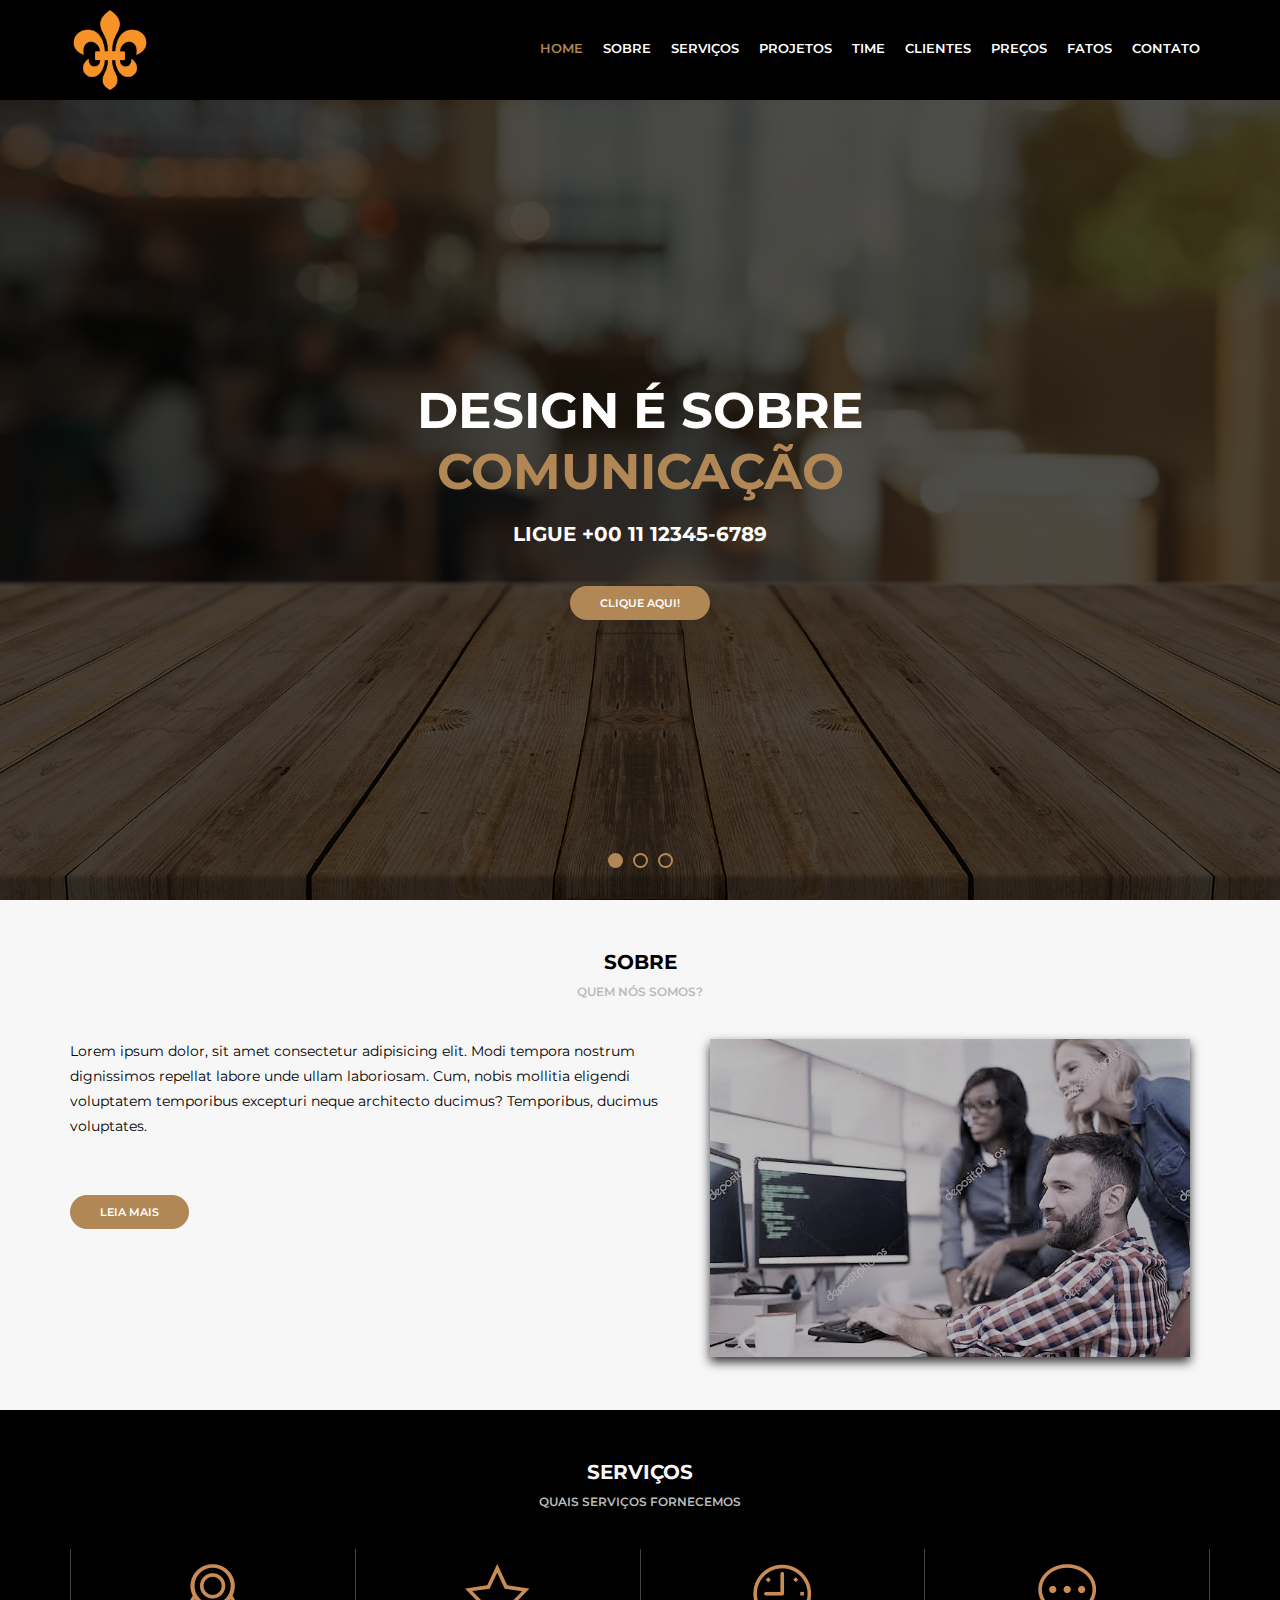
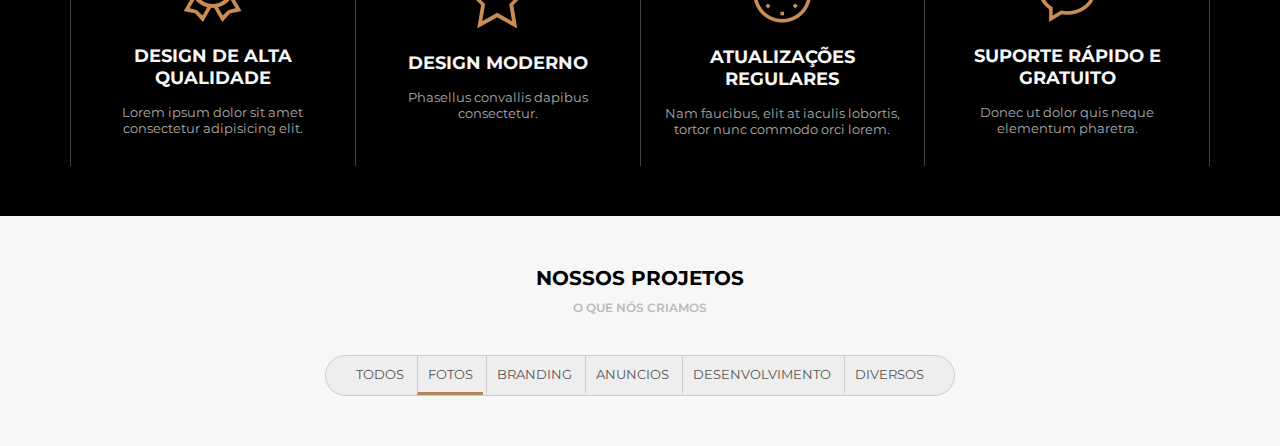
==== index.html @ b3263fad "Criaçao do menu de filtros na área de projetos" ====
<!DOCTYPE html>
<html>

    <head>
        <title>Template AWAX</title>
        <meta http-equiv="Content-Type" content="text/html;charset=UTF-8">
        <link href="https://fonts.googleapis.com/css?family=Montserrat:300,400,600,700&display=swap" rel="stylesheet">
        <link rel="stylesheet" type="text/css" href="assets/css/style.css">
    </head>

    <body>

        <!-- MENU DE CABEÇALHO -->
        <header>
            <div class="header">
                <div class="logo">
                    <div class="logoimg"><img src="assets/images/lg.png" alt=""></div>
                </div>
                <div class="menu">
                    <nav>
                        <ul>
                            <li class="active"><a href="">Home</a></li>
                            <li><a href="">Sobre</a></li>
                            <li><a href="">Serviços</a></li>
                            <li><a href="">Projetos</a></li>
                            <li><a href="">Time</a></li>
                            <li><a href="">Clientes</a></li>
                            <li><a href="">Preços</a></li>
                            <li><a href="">Fatos</a></li>
                            <li><a href="">Contato</a></li>
                        </ul>
                    </nav>
                </div>
            </div>
        </header>   

        <!-- AREA PRINCIPAL DO SITE / CONTEUDO-->
        <main>
            <!-- BANNER INICIAL -->
            <section class="banner">
                <div class="sliders" style='margin-left:0;'>
                    <div class="slide">
                        <div class="slidearea">
                            <h1>Design é sobre<br><span>Comunicação</span></h1>
                            <h2>Ligue +00 11 12345-6789</h2>
                            <a href="" class="button">Clique Aqui!</a>
                        </div>
                    </div>
                </div>
                <div class="sliders-pointers">
                    <div class="pointer active"></div>
                    <div class="pointer"></div>
                    <div class="pointer"></div>
                </div>
            </section>

            <!-- SESSÃO SOBRE -->
            <section class="default light">
                <div class="section-title">Sobre</div>
                <div class="section-desc">Quem nós somos?</div>
                <div class="section-body"> 
                    <div class="section-aboutus">
                        <div class="section-aboutus--left">
                            <p>Lorem ipsum dolor, sit amet consectetur adipisicing elit. Modi tempora nostrum dignissimos repellat labore unde ullam laboriosam. Cum, nobis mollitia eligendi voluptatem temporibus excepturi neque architecto ducimus? Temporibus, ducimus voluptates.</p>
                            <br>
                            <a href="" class="button">Leia Mais</a>
                        </div>
                        <div class="section-aboutus--right">
                            <img src="media/programadores.jpg" alt="">
                        </div>
                    </div>
                </div>
            </section>

            <!-- SESSÃO SERVIÇOS -->
            <section class="default dark">
                <div class="section-title">Serviços</div>
                <div class="section-desc">Quais serviços fornecemos</div>
                <div class="section-body"> 
                    <div class="section-services">
                        <div class="section-service">
                            <img src="assets/images/medalha.png">
                            <h4>Design de alta qualidade</h4>
                            <p>Lorem ipsum dolor sit amet consectetur adipisicing elit.</p>
                        </div>
                        <div class="section-service">
                            <img src="assets/images/estrela.png" alt="">
                            <h4>Design Moderno</h4>
                            <p> Phasellus convallis dapibus consectetur.</p>
                        </div>
                        <div class="section-service">
                            <img src="assets/images/relogio.png" alt="">
                            <h4>Atualizações regulares</h4>
                            <p>Nam faucibus, elit at iaculis lobortis, tortor nunc commodo orci lorem.</p>
                        </div>
                        <div class="section-service">
                            <img src="assets/images/balao.png" alt="">
                            <h4>Suporte rápido e gratuito</h4>
                            <p>Donec ut dolor quis neque elementum pharetra.<p>
                        </div>                        
                    </div>
                </div>
            </section>

            <!-- SESSÃO PROJETOS -->
            <section class="default light">
                <div class="section-title">Nossos projetos</div>
                <div class="section-desc">O que nós criamos</div>
                <div class="section-body"> 
                    <div class="section-projects">
                        <div class="section-projects--filters">
                            <ul>
                                <li>Todos</li>
                                <li class="active">Fotos</li>
                                <li>Branding</li>
                                <li>Anuncios</li>
                                <li>Desenvolvimento</li>
                                <li>Diversos</li>
                            </ul>
                        </div>   
                    </div>
                </div>
            </section>


        </main>     
    </body>
</html>
---- assets/css/style.css ----
*{
    margin: 0;
    padding: 0;
    box-sizing: border-box;    
}
body{
    font-family: 'Montserrat', Arial, Helvetica, sans-serif;
    font-size: 13px;
    overflow-x: hidden;
}
header{
    height: 100px;
    background-color: #000;
}
.header{
    max-width: 1140px;
    height: 100px;
    margin: auto;
    display: flex;
    color: #FFFFFF;
    align-items: center;
}
.logo{
    width: 100px;
}
.logoimg{
    width: 80px;
    height: 80px;
    text-align: center;
    line-height: 80px;
    border-radius: 40px;
    font-weight: bold;
}
.logoimg img{
    width: 80px;
    height: 80px;
    margin: auto;
}
.menu{
    flex: 1;
    display: flex;
    justify-content: flex-end;
}
.menu ul, 
.menu li{
    list-style: none;
}
.menu ul{
    display: flex;
}
.menu li a{
    color: #FFFFFF;
    text-transform: uppercase;
    font-weight: 600;
    text-decoration: none;
    padding: 0px 10px;
    height: 100px;
    display: flex;
    align-items: center;
    border-bottom: 5px solid #000000;
}
.menu li a:hover{
    border-bottom: 5px solid #B28756;  
    color: #B28756;
}
.menu .active a{
    color: #B28756;
}
.banner{
    height: calc(100vh - 100px);
    background-color: #333;
    background-image: url(../images/bg.jpg);
    background-size: cover;
    background-position: bottom;
    overflow: hidden;
}
.banner .sliders{
    width: 1000vw;
    height: 100%;
    
}
.banner .slide{
    width: 100vw;
    height: 100%;
    display: inline-block;
    background-color: rgba(0, 0, 0, 0.7);
}
.banner .slidearea{
    display: flex;
    flex-direction: column;
    height: 100%;
    align-items: center;
    color: #FFF;
    justify-content: center;
}
.banner h1{
    text-transform: uppercase;
    font-weight: bold;
    font-size: 50px;
    text-align: center;
}
.banner h1 span{
    color: #B28756;
    text-transform: uppercase;
    font-weight: bold;
    font-size: 50px;
    text-align: center;
}
.banner h2{
    text-transform: uppercase;
    margin-top: 20px;
    font-size: 20px;
}
.button{
    display: inline-block;
    background-color: #B28756;
    color: #FFFFFF;
    text-transform: uppercase;
    font-size: 11px;
    font-weight: 600;
    text-decoration: none;
    padding: 10px 30px;
    margin-top: 40px;
    border-radius: 20px;
}
.banner .sliders-pointers{
    width: 100vw;
    height: 20px;
    position: absolute;
    margin-top: -50px;
    display: flex;
    justify-content: center;
    align-items: center;
}
.banner .pointer{
    width: 15px;
    height: 15px;
    border: 2px solid #B28756;
    border-radius: 8px;
    margin-left: 5px;
    margin-right: 5px;
    cursor: pointer;
}
.banner .pointer.active{
    background-color: #B28756;
}
.default{
    width: 100%;
    padding-top: 50px;
    padding-bottom: 50px;
}
.default .section-title,
.default .section-desc{
    text-align: center;
    text-transform: uppercase;
}
.default .section-title{
    font-size: 20px;
    font-weight: bolder;
}
.default .section-desc{
    font-size: 12px;
    color: #BBB;
    margin-top: 10px;
    margin-bottom: 40px;
    font-weight: 600;
}
.default .section-body{
    max-width: 1140px;
    margin: auto;
}
.default.light{
    background-color: #F7F7F7;
}
.default.light .section-title,
.default.light .section-body{
    color: #000000;
}
.default.dark{
    background-color: #000000;
}
.default.dark .section-title,
.default.dark .section-body{
    color: #F7F7F7;
}





/* CSS de áreas personalizadas */
/* Área Sobre */
.section-aboutus{
    display: flex;
}
.section-aboutus--left{
    flex: 1;
}
.section-aboutus--left p{
    font-size: 14px;
    line-height: 25px;
}
.section-aboutus--right{
    width: 520px;
    text-align: center;
}
.section-aboutus--right img{
    width: 480px;
    box-shadow: 0px 5px 10px #333;
}

/* Área Serviços */
.section-services{
    display: flex;
}
.section-service{
    flex: 1;
    text-align: center;
    border-right: 1px solid #444;
    padding: 15px;
}
.section-service:first-child{
    border-left: 1px solid #444;
}
.section-service h4{
    font-size: 18px;
    margin-top: 20px;
    text-transform: uppercase;
    padding: 0;
}
.section-service p{
    color: #AAA;
    margin-top: 15px;
}

/* Área de projetos */
.section-projects{
    display: flex;
    justify-content: center;
}
.section-projects--filters{
    border: 1px solid #CCC;
    background-color: #EEE;
    border-radius: 30px;
    display: inline-block;
    padding: 0 20px;
}
.section-projects--filters ul,
.section-projects--filters li{
    list-style: none;    
}
.section-projects--filters li{
    padding: 10px;
    display: inline-block;
    text-transform: uppercase;
    font-size: 13px;
    border-left: 1px solid #CCC;
    color: #555;
    border-bottom: 3px solid #eee;
    cursor:pointer;
}
.section-projects--filters li:hover,
.section-projects--filters li.active{
    border-bottom: 3px solid #B28756; 
}
.section-projects--filters li:first-child{
    border-left: 0;
}
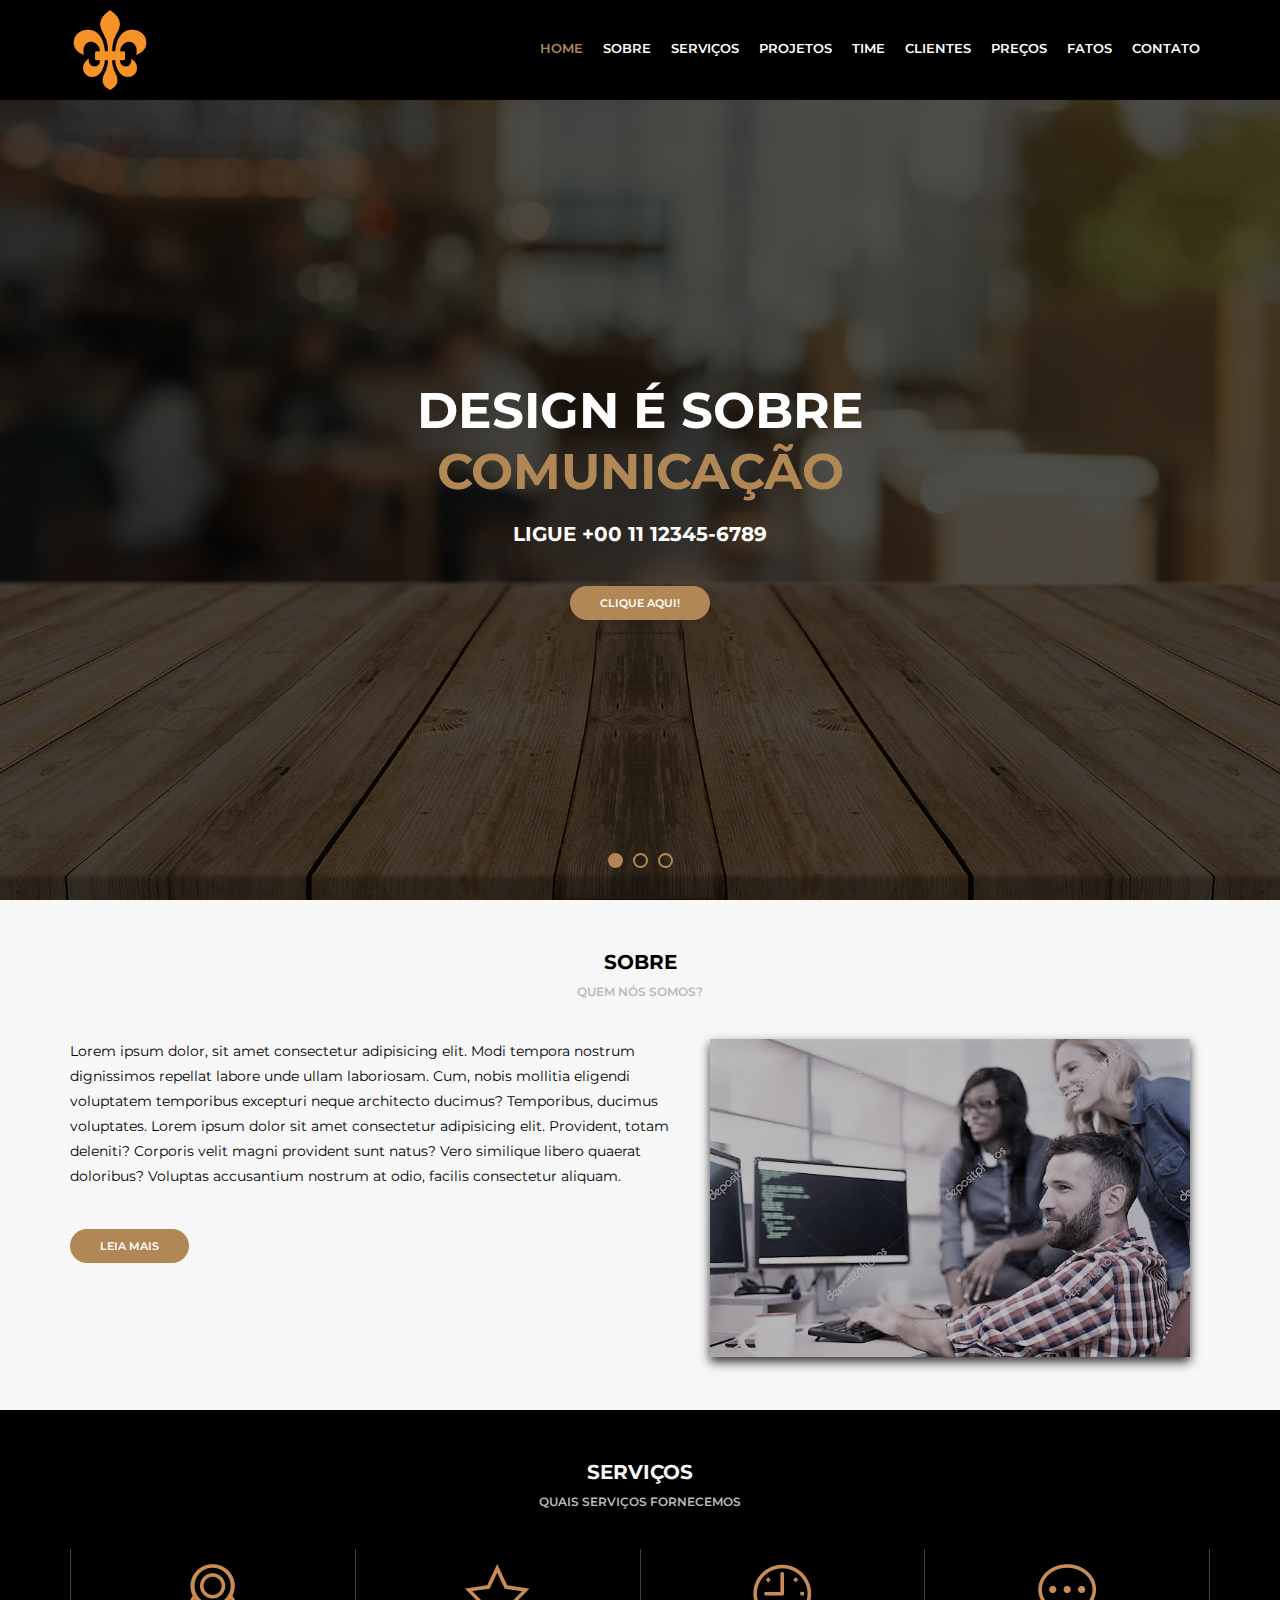
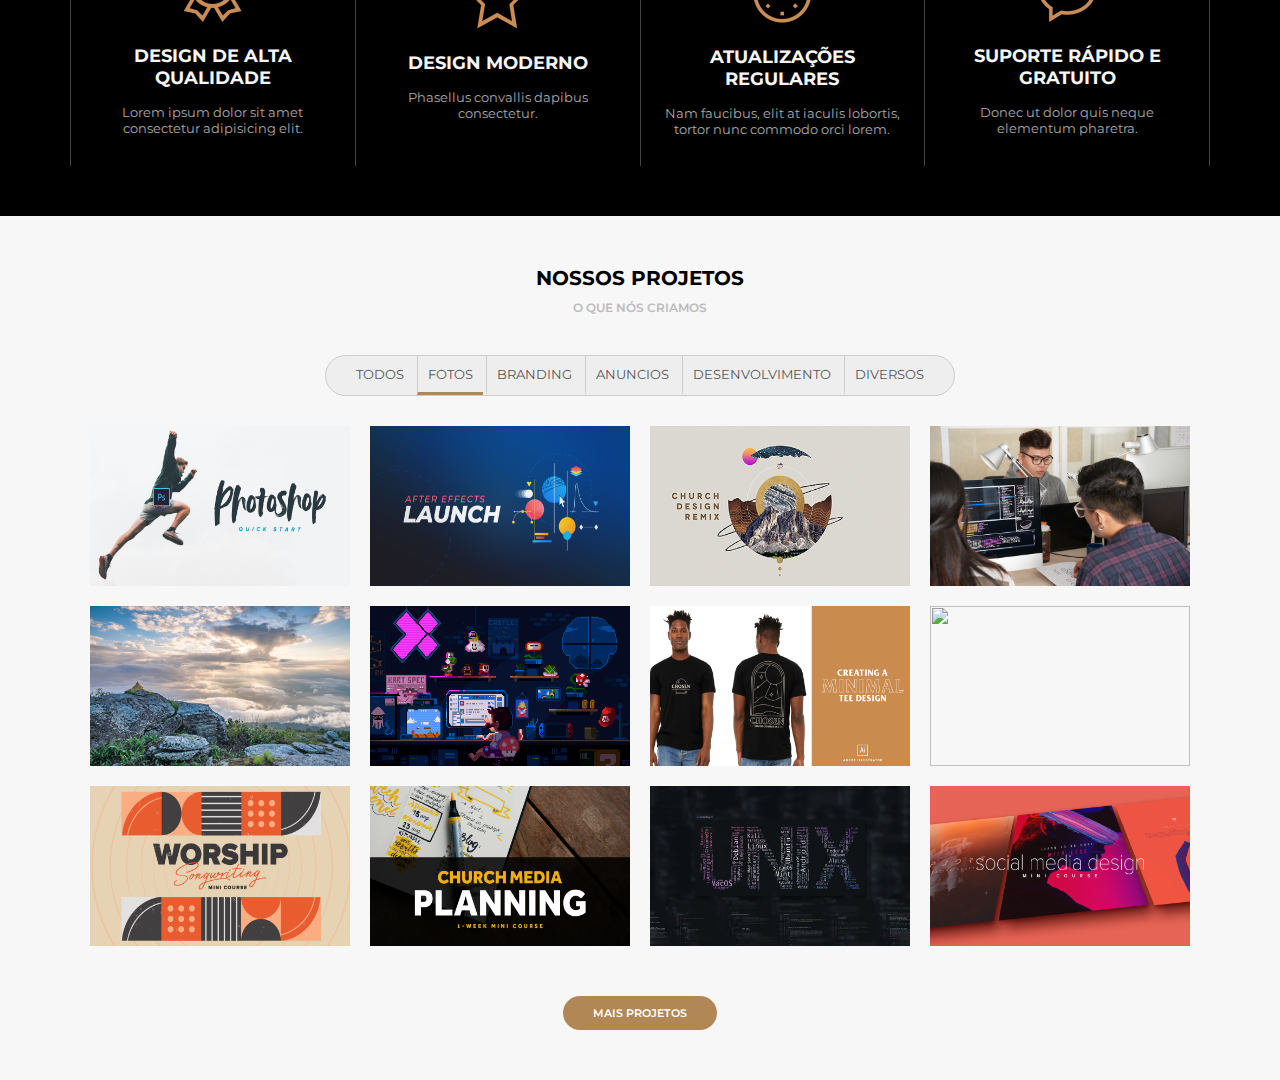
==== commit c4f5c7a5: "Finalizada sessão de projetos" ====
--- a/index.html
+++ b/index.html
@@ -61,8 +61,10 @@
                 <div class="section-body"> 
                     <div class="section-aboutus">
                         <div class="section-aboutus--left">
-                            <p>Lorem ipsum dolor, sit amet consectetur adipisicing elit. Modi tempora nostrum dignissimos repellat labore unde ullam laboriosam. Cum, nobis mollitia eligendi voluptatem temporibus excepturi neque architecto ducimus? Temporibus, ducimus voluptates.</p>
-                            <br>
+                            <p>
+                                Lorem ipsum dolor, sit amet consectetur adipisicing elit. Modi tempora nostrum dignissimos repellat labore unde ullam laboriosam. Cum, nobis mollitia eligendi voluptatem temporibus excepturi neque architecto ducimus? Temporibus, ducimus voluptates.
+                                Lorem ipsum dolor sit amet consectetur adipisicing elit. Provident, totam deleniti? Corporis velit magni provident sunt natus? Vero similique libero quaerat doloribus? Voluptas accusantium nostrum at odio, facilis consectetur aliquam.
+                            </p>
                             <a href="" class="button">Leia Mais</a>
                         </div>
                         <div class="section-aboutus--right">
@@ -117,7 +119,119 @@
                                 <li>Desenvolvimento</li>
                                 <li>Diversos</li>
                             </ul>
-                        </div>   
+                        </div>
+                        
+                        <div class="section-projects--photos">
+                            <div class="section-projects--photo">
+                                <div class="section-projects--photoarea">
+                                    <div class="section-projects-photoinfo">
+                                        <h5>Sobre</h5>
+                                        <p>Proin ut quam eget magna finibus interdum.</p>
+                                    </div>
+                                    <img src="media/foto1.jpg" alt="">
+                                </div>
+                            </div>
+                            <div class="section-projects--photo">
+                                <div class="section-projects--photoarea">
+                                    <div class="section-projects-photoinfo">
+                                        <h5>Sobre</h5>
+                                        <p>Vivamus vel vulputate leo.</p>
+                                    </div>
+                                    <img src="media/foto2.jpg" alt="">
+                                </div>
+                            </div>
+                            <div class="section-projects--photo">
+                                <div class="section-projects--photoarea">
+                                    <div class="section-projects-photoinfo">
+                                        <h5>Sobre</h5>
+                                        <p>Ut vel pretium enim. Morbi ut tincidunt ex.</p>
+                                    </div>
+                                    <img src="media/foto3.jpg" alt="">
+                                </div>
+                            </div>
+                            <div class="section-projects--photo">
+                                <div class="section-projects--photoarea">
+                                    <div class="section-projects-photoinfo">
+                                        <h5>Sobre</h5>
+                                        <p>Sed nec diam hendrerit ante maximus hendrerit.</p>
+                                    </div>
+                                    <img src="media/foto4.jpg" alt="">
+                                </div>
+                            </div>
+                            <div class="section-projects--photo">
+                                <div class="section-projects--photoarea">
+                                    <div class="section-projects-photoinfo">
+                                        <h5>Sobre</h5>
+                                        <p>Vestibulum ac tellus mauris.</p>
+                                    </div>
+                                    <img src="media/foto5.jpg" alt="">
+                                </div>
+                            </div>
+                            <div class="section-projects--photo">
+                                <div class="section-projects--photoarea">
+                                    <div class="section-projects-photoinfo">
+                                        <h5>Sobre</h5>
+                                        <p>Phasellus eget eleifend libero, non porttitor tortor.</p>
+                                    </div>
+                                    <img src="media/foto6.jpg" alt="">
+                                </div>
+                            </div>
+                            <div class="section-projects--photo">
+                                <div class="section-projects--photoarea">
+                                    <div class="section-projects-photoinfo">
+                                        <h5>Sobre</h5>
+                                        <p>Maecenas gravida in ipsum iaculis dignissim.</p>
+                                    </div>
+                                    <img src="media/foto7.jpg" alt="">
+                                </div>
+                            </div>
+                            <div class="section-projects--photo">
+                                <div class="section-projects--photoarea">
+                                    <div class="section-projects-photoinfo">
+                                        <h5>Sobre</h5>
+                                        <p>Mauris volutpat erat euismod posuere sodales.</p>
+                                    </div>
+                                    <img src="media/foto8.jpg" alt="">
+                                </div>
+                            </div>
+                            <div class="section-projects--photo">
+                                <div class="section-projects--photoarea">
+                                    <div class="section-projects-photoinfo">
+                                        <h5>Sobre</h5>
+                                        <p>Donec vel porta mi, vel volutpat nunc.</p>
+                                    </div>
+                                    <img src="media/foto9.jpg" alt="">
+                                </div>
+                            </div>
+                            <div class="section-projects--photo">
+                                <div class="section-projects--photoarea">
+                                    <div class="section-projects-photoinfo">
+                                        <h5>Sobre</h5>
+                                        <p>Quisque sed lectus sed tellus blandit molestie.</p>
+                                    </div>
+                                    <img src="media/foto10.jpg" alt="">
+                                </div>
+                            </div>
+                            <div class="section-projects--photo">
+                                <div class="section-projects--photoarea">
+                                    <div class="section-projects-photoinfo">
+                                        <h5>Sobre</h5>
+                                        <p>Praesent non cursus arcu.</p>
+                                    </div>
+                                    <img src="media/foto11.jpg" alt="">
+                                </div>
+                            </div>
+                            <div class="section-projects--photo">
+                                <div class="section-projects--photoarea">
+                                    <div class="section-projects-photoinfo">
+                                        <h5>Sobre</h5>
+                                        <p>Donec congue et ante eu malesuada.</p>
+                                    </div>
+                                    <img src="media/foto12.jpg" alt="">
+                                </div>
+                            </div>
+                        </div>
+                        <a href="" class="button">Mais Projetos</a>   
                     </div>
                 </div>
             </section>
--- a/assets/css/style.css
+++ b/assets/css/style.css
@@ -236,7 +236,8 @@
 /* Área de projetos */
 .section-projects{
     display: flex;
-    justify-content: center;
+    flex-direction: column;
+    align-items: center;
 }
 .section-projects--filters{
     border: 1px solid #CCC;
@@ -265,4 +266,48 @@
 }
 .section-projects--filters li:first-child{
     border-left: 0;
+}
+
+.section-projects--photos{
+    width: 100vw;
+    max-width: 1140px;
+    margin-top: 20px;
+    display: flex;
+    flex-wrap: wrap;
+    justify-content: center;
+}
+.section-projects--photo{
+    width: 280px;
+}
+.section-projects--photoarea{
+    margin: 10px;
+    width: 260px;
+    height: 160px;
+}
+.section-projects--photoarea img{
+    width: inherit;
+    height: inherit;
+}
+.section-projects-photoinfo{
+    padding: 5px;
+    text-align: center;
+    display: none;
+    position: absolute;
+    background-color: rgba(0, 0, 0, 0.6);
+    color: white;
+    height: inherit;
+    width: inherit;
+    display: none;
+    flex-direction: column;
+    justify-content: center;
+    align-items: center;
+    
+}
+.section-projects-photoinfo h5{
+    font-size: 20px;
+    font-weight: 500;
+    text-transform: uppercase;
+}
+.section-projects--photoarea:hover .section-projects-photoinfo{
+    display: flex;
 }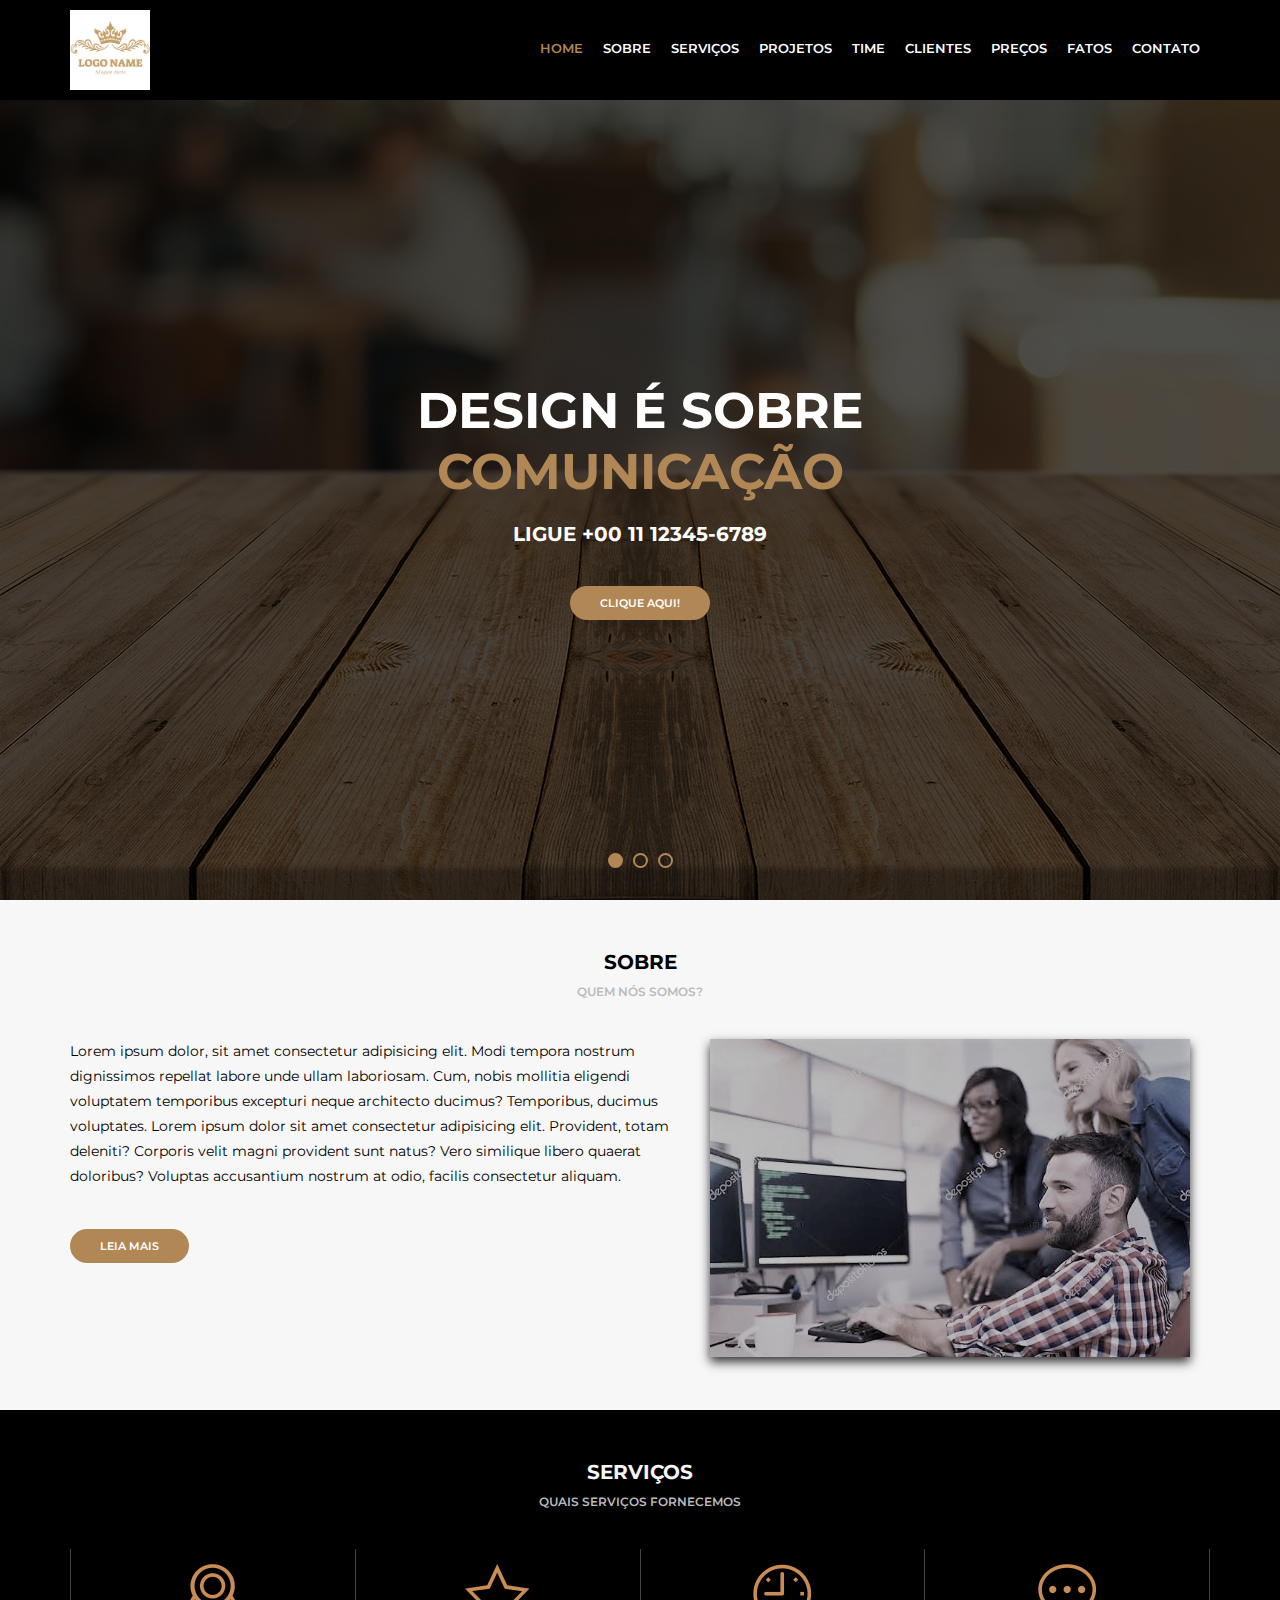
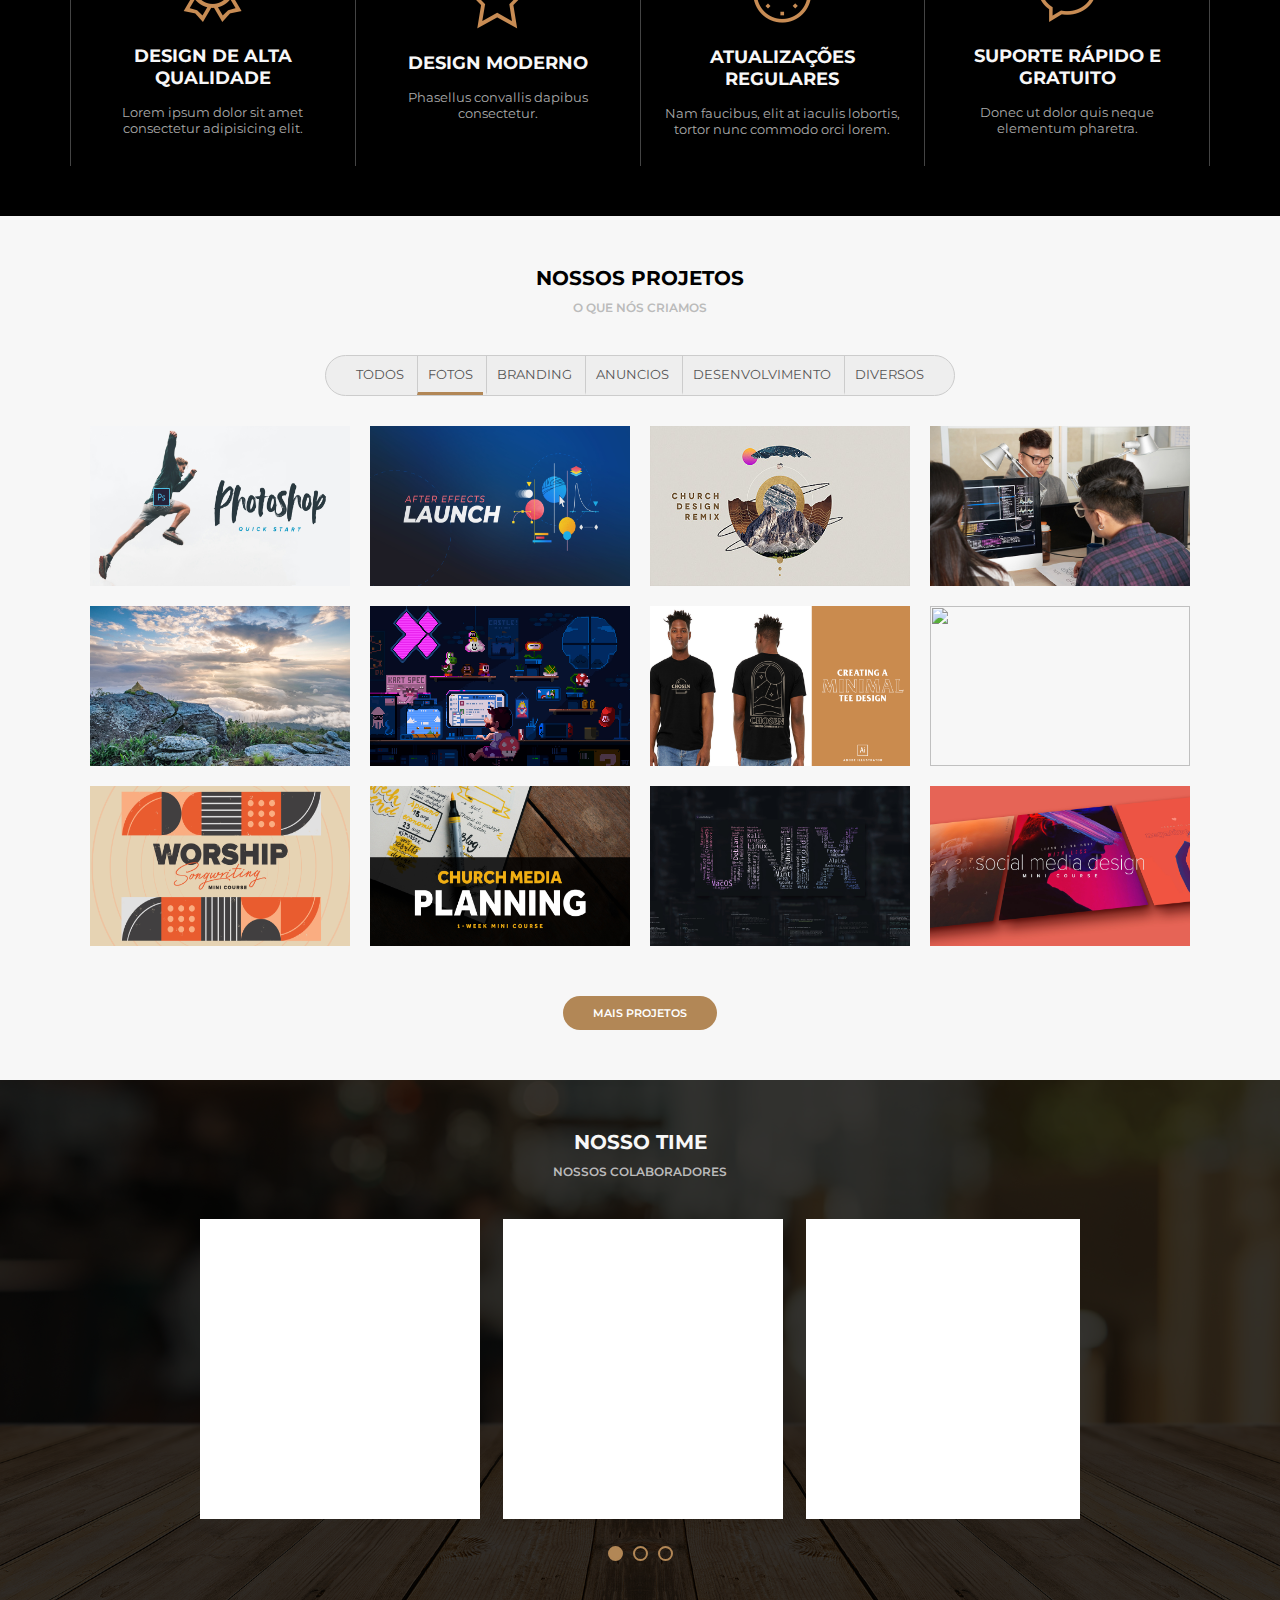
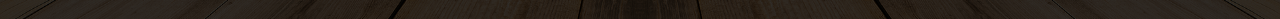
==== commit 69fb8e81: "criação de area para slide na sessao nosso time" ====
--- a/index.html
+++ b/index.html
@@ -14,20 +14,20 @@
         <header>
             <div class="header">
                 <div class="logo">
-                    <div class="logoimg"><img src="assets/images/lg.png" alt=""></div>
+                    <div class="logoimg"><img src="assets/images/lg.jpg" alt=""></div>
                 </div>
                 <div class="menu">
                     <nav>
                         <ul>
                             <li class="active"><a href="">Home</a></li>
-                            <li><a href="">Sobre</a></li>
-                            <li><a href="">Serviços</a></li>
-                            <li><a href="">Projetos</a></li>
-                            <li><a href="">Time</a></li>
-                            <li><a href="">Clientes</a></li>
-                            <li><a href="">Preços</a></li>
-                            <li><a href="">Fatos</a></li>
-                            <li><a href="">Contato</a></li>
+                            <li><a href="#sobre">Sobre</a></li>
+                            <li><a href="#servicos">Serviços</a></li>
+                            <li><a href="#projetos">Projetos</a></li>
+                            <li><a href="#time">Time</a></li>
+                            <li><a href="#clientes">Clientes</a></li>
+                            <li><a href="#precos">Preços</a></li>
+                            <li><a href="#fatos">Fatos</a></li>
+                            <li><a href="#contato">Contato</a></li>
                         </ul>
                     </nav>
                 </div>
@@ -46,6 +46,20 @@
                             <a href="" class="button">Clique Aqui!</a>
                         </div>
                     </div>
+                    <div class="slide">
+                        <div class="slidearea">
+                            <h1>Design é sobre<br><span>Planejamento</span></h1>
+                            <h2>Ligue +00 11 12345-6789</h2>
+                            <a href="" class="button">Clique Aqui!</a>
+                        </div>
+                    </div>
+                    <div class="slide">
+                        <div class="slidearea">
+                            <h1>Design é sobre<br><span>Conectividade</span></h1>
+                            <h2>Ligue +00 11 12345-6789</h2>
+                            <a href="" class="button">Clique Aqui!</a>
+                        </div>
+                    </div>
                 </div>
                 <div class="sliders-pointers">
                     <div class="pointer active"></div>
@@ -55,7 +69,7 @@
             </section>
 
             <!-- SESSÃO SOBRE -->
-            <section class="default light">
+            <section class="default light" id="sobre">
                 <div class="section-title">Sobre</div>
                 <div class="section-desc">Quem nós somos?</div>
                 <div class="section-body"> 
@@ -75,7 +89,7 @@
             </section>
 
             <!-- SESSÃO SERVIÇOS -->
-            <section class="default dark">
+            <section class="default dark" id="servicos">
                 <div class="section-title">Serviços</div>
                 <div class="section-desc">Quais serviços fornecemos</div>
                 <div class="section-body"> 
@@ -105,7 +119,7 @@
             </section>
 
             <!-- SESSÃO PROJETOS -->
-            <section class="default light">
+            <section class="default light" id="projetos">
                 <div class="section-title">Nossos projetos</div>
                 <div class="section-desc">O que nós criamos</div>
                 <div class="section-body"> 
@@ -236,6 +250,40 @@
                 </div>
             </section>
 
+             <!-- SESSÃO NOSSO TIME -->
+             <section class="default dark bg-team" id="time">                
+                <div class="section-team-area">
+                    <div class="section-title">Nosso Time</div>
+                    <div class="section-desc">Nossos Colaboradores</div>
+                    <div class="section-body"> 
+                        <div class="section-team">
+                            <div class="sliders" style='margin-left:0;'>
+                                <div class="slide">
+                                    <div class="slidearea">
+                                        ...
+                                    </div>
+                                </div>
+                                <div class="slide">
+                                    <div class="slidearea">
+                                       ...
+                                    </div>
+                                </div>
+                                <div class="slide">
+                                    <div class="slidearea">
+                                        ...
+                                    </div>
+                                </div>
+                            </div>
+                        </div>
+                        <div class="sliders-pointers">
+                            <div class="pointer active"></div>
+                            <div class="pointer"></div>
+                            <div class="pointer"></div>
+                        </div>
+                    </div> 
+                </div>               
+            </section>
+
 
         </main>     
     </body>
--- a/assets/css/style.css
+++ b/assets/css/style.css
@@ -70,7 +70,7 @@
     height: calc(100vh - 100px);
     background-color: #333;
     background-image: url(../images/bg.jpg);
-    background-size: cover;
+    bacbannerkground-size: cover;
     background-position: bottom;
     overflow: hidden;
 }
@@ -305,9 +305,70 @@
 }
 .section-projects-photoinfo h5{
     font-size: 20px;
-    font-weight: 500;
+    font-weight: 600;
     text-transform: uppercase;
 }
 .section-projects--photoarea:hover .section-projects-photoinfo{
     display: flex;
+}
+
+
+/* SESSÃO NOSSO TIME */
+
+.bg-team{
+    background-image: url(../images/bg.jpg);
+    background-size: cover;
+    background-position: center;
+    padding: 0;
+}
+.section-team-area{
+    background-color: rgba(0, 0, 0, 0.8);
+    padding: 50px;
+}
+.section-team{
+    overflow: hidden;
+    max-width: 880px;
+    margin: auto;
+}
+
+.section-team .sliders{
+    width: 1000vw;
+    height: 100%;
+    
+}
+.section-team .slide{
+    width: 280px;
+    height: 100%;
+    min-height: 300px;
+    display: inline-block;
+    background-color: white;
+    margin-right: 20px;
+}
+.section-team .slidearea{
+    display: flex;
+    flex-direction: column;
+    height: 100%;
+    align-items: center;
+    color: #FFF;
+    justify-content: center;
+}
+
+.section-team-area .sliders-pointers{
+    height: 30px;
+    display: flex;
+    justify-content: center;
+    align-items: center;
+    margin-top: 20px;
+}
+.section-team-area .pointer{
+    width: 15px;
+    height: 15px;
+    border: 2px solid #B28756;
+    border-radius: 8px;
+    margin-left: 5px;
+    margin-right: 5px;
+    cursor: pointer;
+}
+.section-team-area .pointer.active{
+    background-color: #B28756;
 }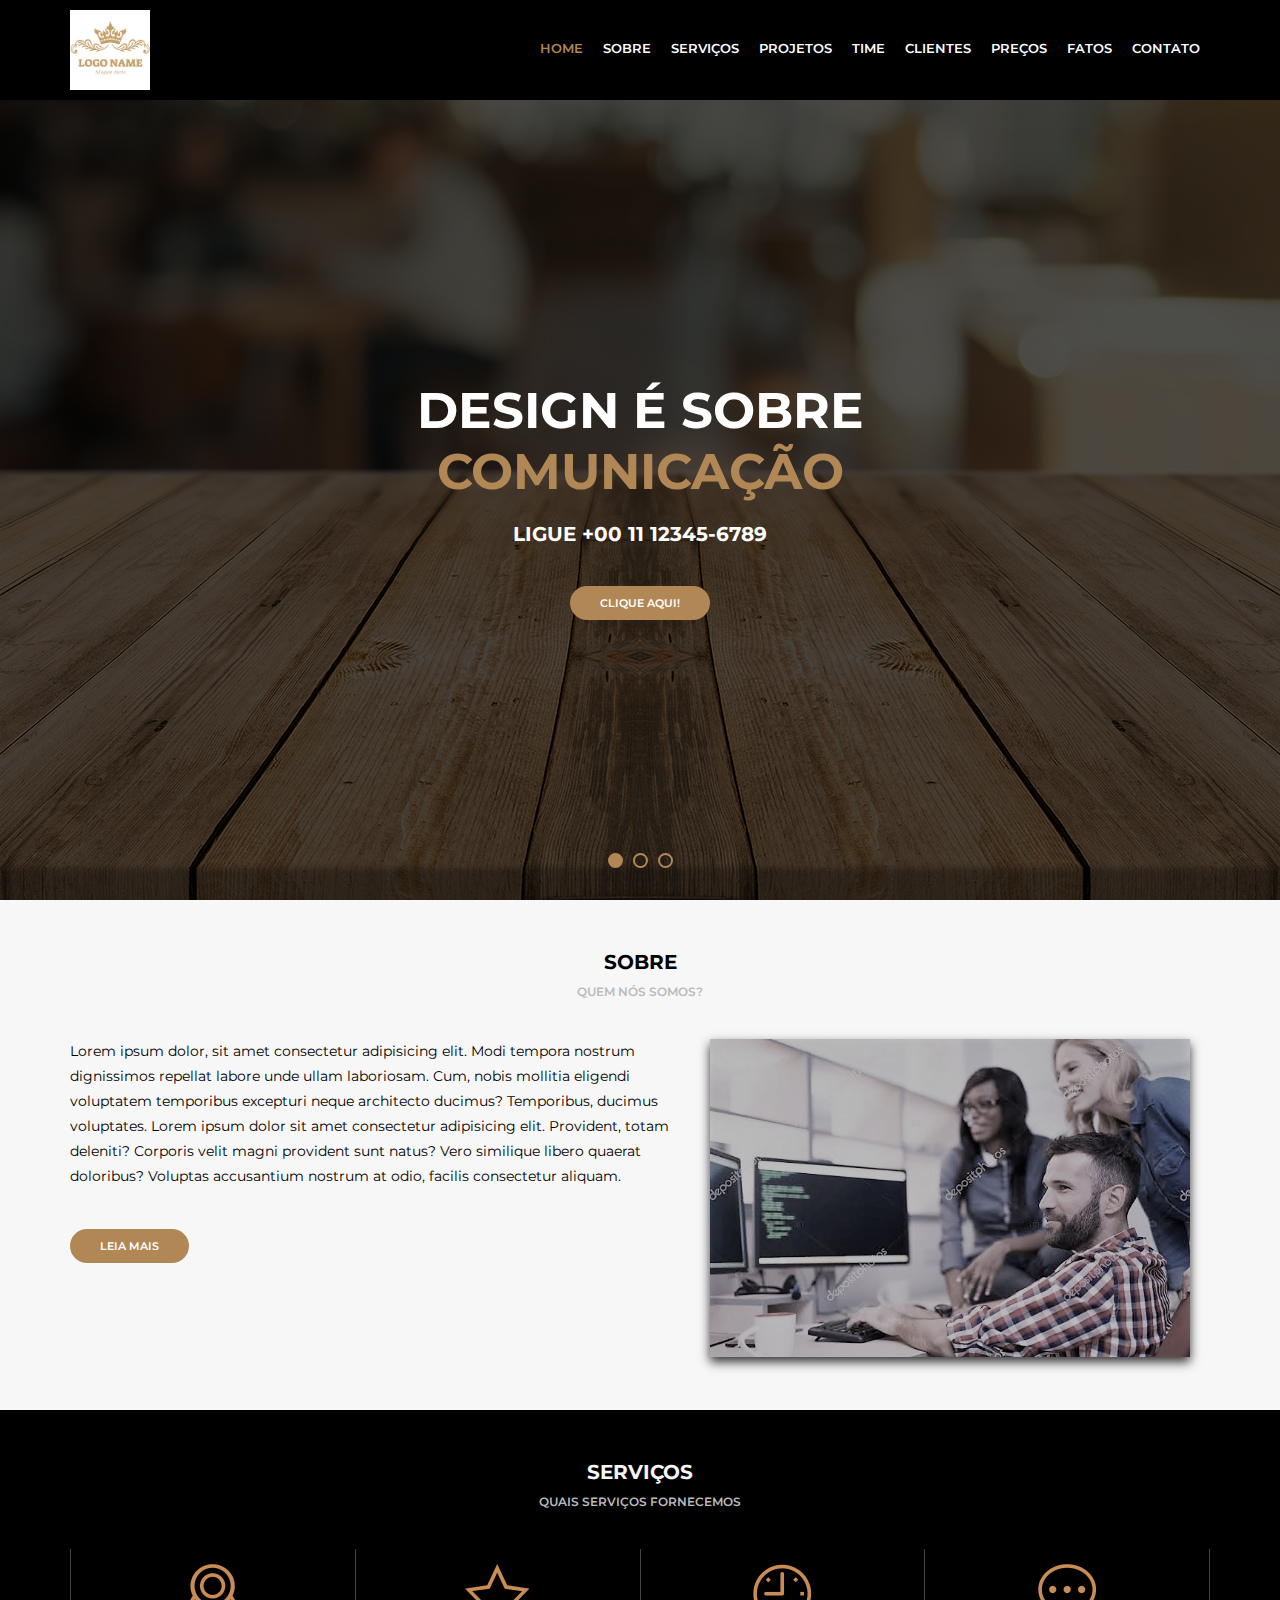
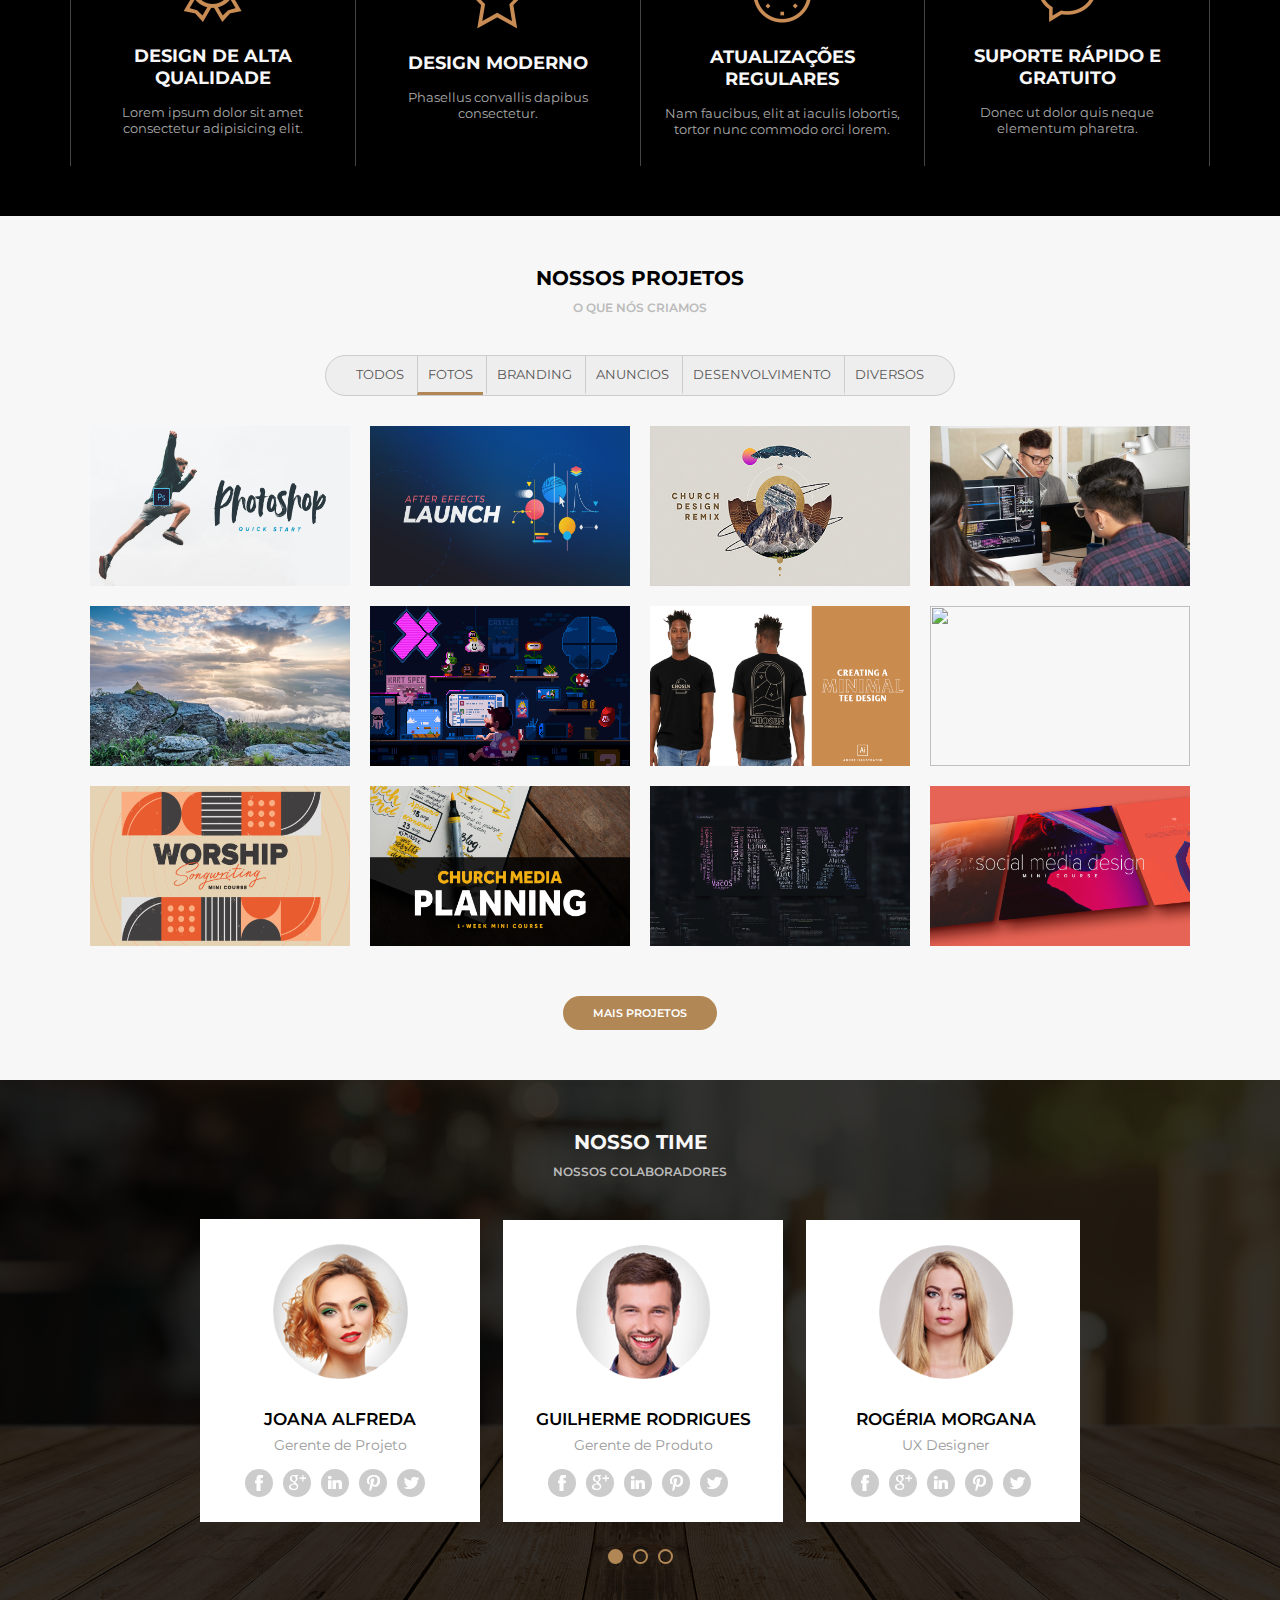
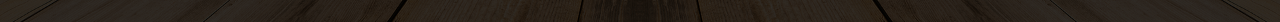
==== commit 5ca5bf71: "Finalizada a sessao de nosso time" ====
--- a/index.html
+++ b/index.html
@@ -260,17 +260,44 @@
                             <div class="sliders" style='margin-left:0;'>
                                 <div class="slide">
                                     <div class="slidearea">
-                                        ...
+                                        <img class="section-team--avatar" src="media/mulher1.png" alt="">
+                                        <div class="section-team--name">Joana Alfreda</div>
+                                        <div class="section-team--role">Gerente de Projeto</div>
+                                        <div class="section-team--social">
+                                            <a href=""><img src="assets/images/facebook.png" alt=""></a>
+                                            <a href=""><img src="assets/images/googleplus.png" alt=""></a>
+                                            <a href=""><img src="assets/images/linkedin.png" alt=""></a>
+                                            <a href=""><img src="assets/images/pinterest.png" alt=""></a>
+                                            <a href=""><img src="assets/images/twitter.png" alt=""></a>
+                                        </div>
                                     </div>
                                 </div>
                                 <div class="slide">
                                     <div class="slidearea">
-                                       ...
+                                        <img class="section-team--avatar" src="media/homem1.png" alt="">
+                                        <div class="section-team--name">Guilherme Rodrigues</div>
+                                        <div class="section-team--role">Gerente de Produto</div>
+                                        <div class="section-team--social">
+                                            <a href=""><img src="assets/images/facebook.png" alt=""></a>
+                                            <a href=""><img src="assets/images/googleplus.png" alt=""></a>
+                                            <a href=""><img src="assets/images/linkedin.png" alt=""></a>
+                                            <a href=""><img src="assets/images/pinterest.png" alt=""></a>
+                                            <a href=""><img src="assets/images/twitter.png" alt=""></a>
+                                        </div>
                                     </div>
                                 </div>
                                 <div class="slide">
                                     <div class="slidearea">
-                                        ...
+                                        <img class="section-team--avatar" src="media/mulher2.png" alt="">
+                                        <div class="section-team--name">Rogéria Morgana</div>
+                                        <div class="section-team--role">UX Designer</div>
+                                        <div class="section-team--social">
+                                            <a href=""><img src="assets/images/facebook.png" alt=""></a>
+                                            <a href=""><img src="assets/images/googleplus.png" alt=""></a>
+                                            <a href=""><img src="assets/images/linkedin.png" alt=""></a>
+                                            <a href=""><img src="assets/images/pinterest.png" alt=""></a>
+                                            <a href=""><img src="assets/images/twitter.png" alt=""></a>
+                                        </div>
                                     </div>
                                 </div>
                             </div>
--- a/assets/css/style.css
+++ b/assets/css/style.css
@@ -349,8 +349,9 @@
     flex-direction: column;
     height: 100%;
     align-items: center;
-    color: #FFF;
-    justify-content: center;
+    color: black;
+    justify-content: center;
+    padding: 25px;
 }
 
 .section-team-area .sliders-pointers{
@@ -371,4 +372,37 @@
 }
 .section-team-area .pointer.active{
     background-color: #B28756;
+}
+
+.section-team--avatar{
+    width: 135px;
+    height: auto;
+}
+.section-team--name{
+    text-transform: uppercase;
+    font-weight: 600;
+    font-size: 17px;
+    margin-top: 30px;
+}
+.section-team--role{
+    color: #999;
+    margin-top: 7px;
+    font-size: 14px;
+}
+.section-team--social{
+    display: flex;
+}
+.section-team--social a{
+    display: inline-flex;
+    justify-content: center;
+    align-items: center;
+    background-color: #CCC;
+    width: 28px;
+    height: 28px;
+    border-radius: 14px;
+    margin-right: 10px;
+    margin-top: 15px;
+}
+.section-team--social a:hover{
+    background-color: #B28756;
 }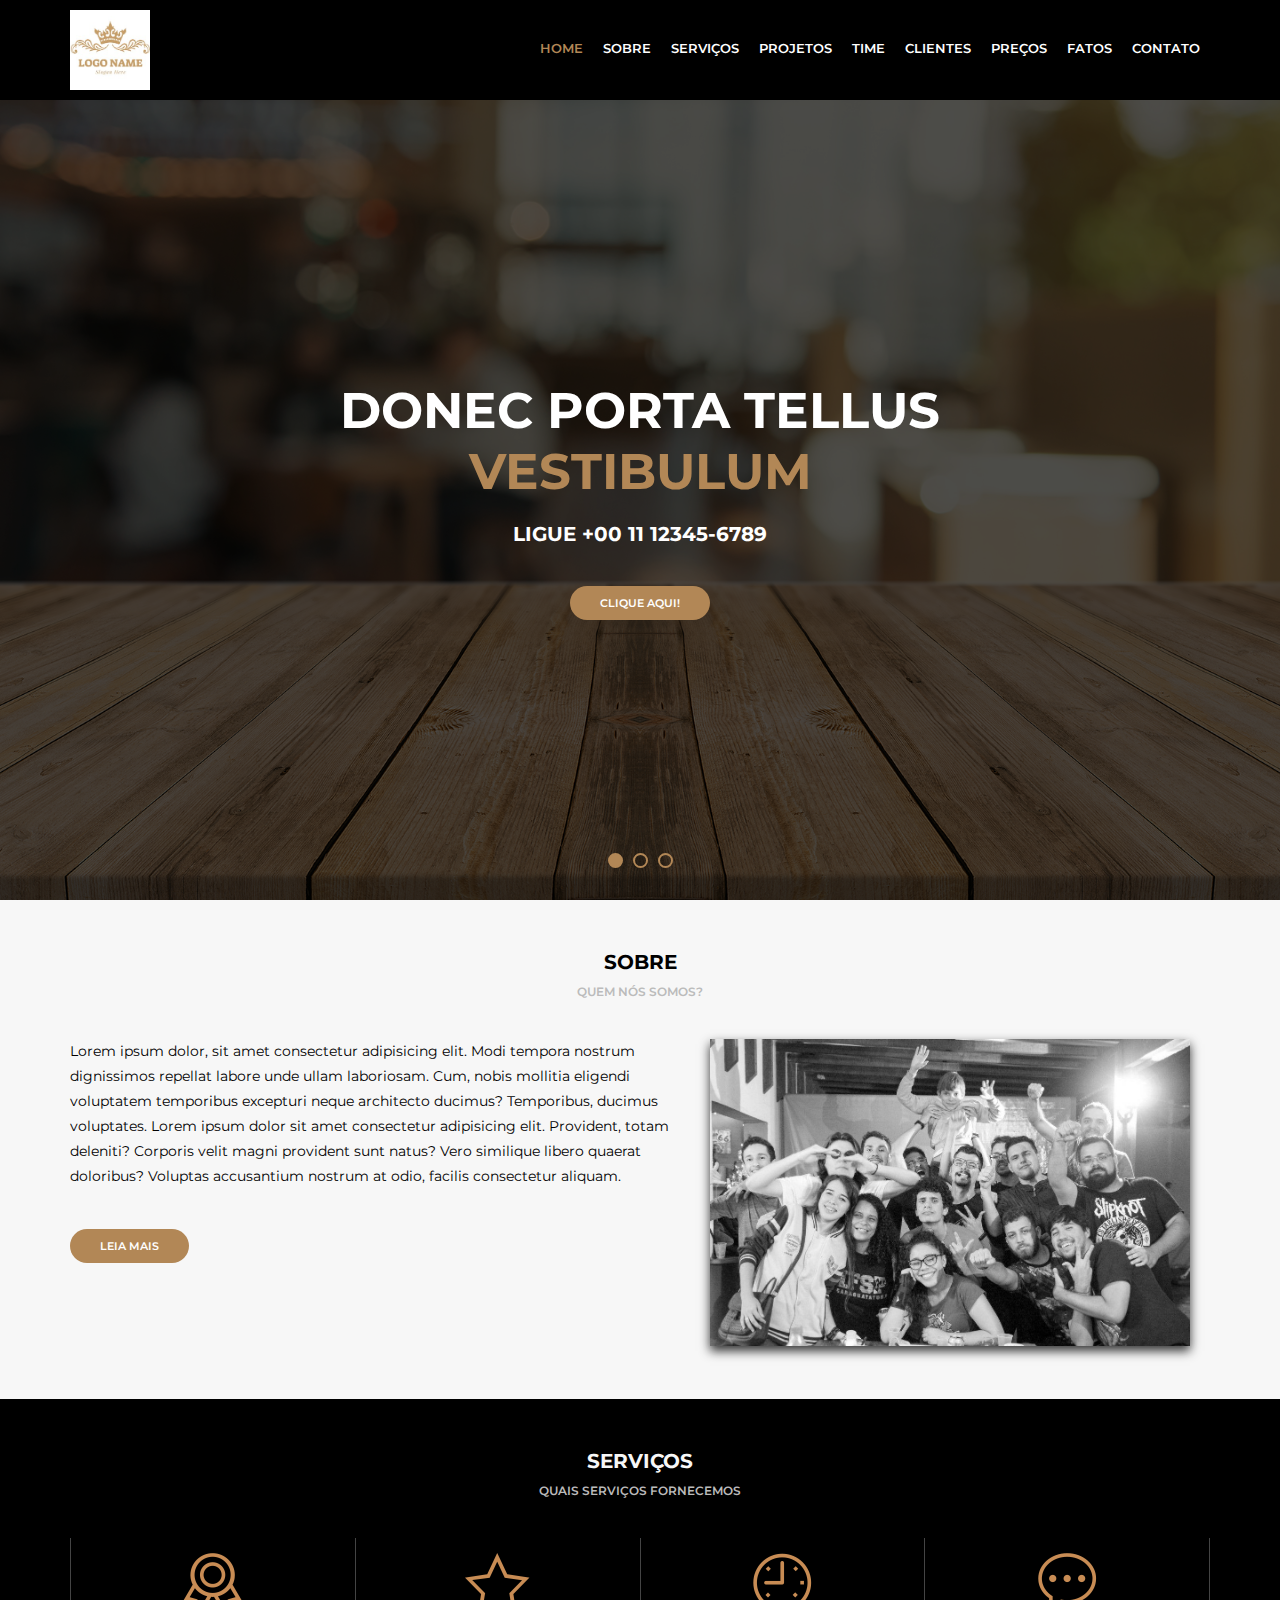
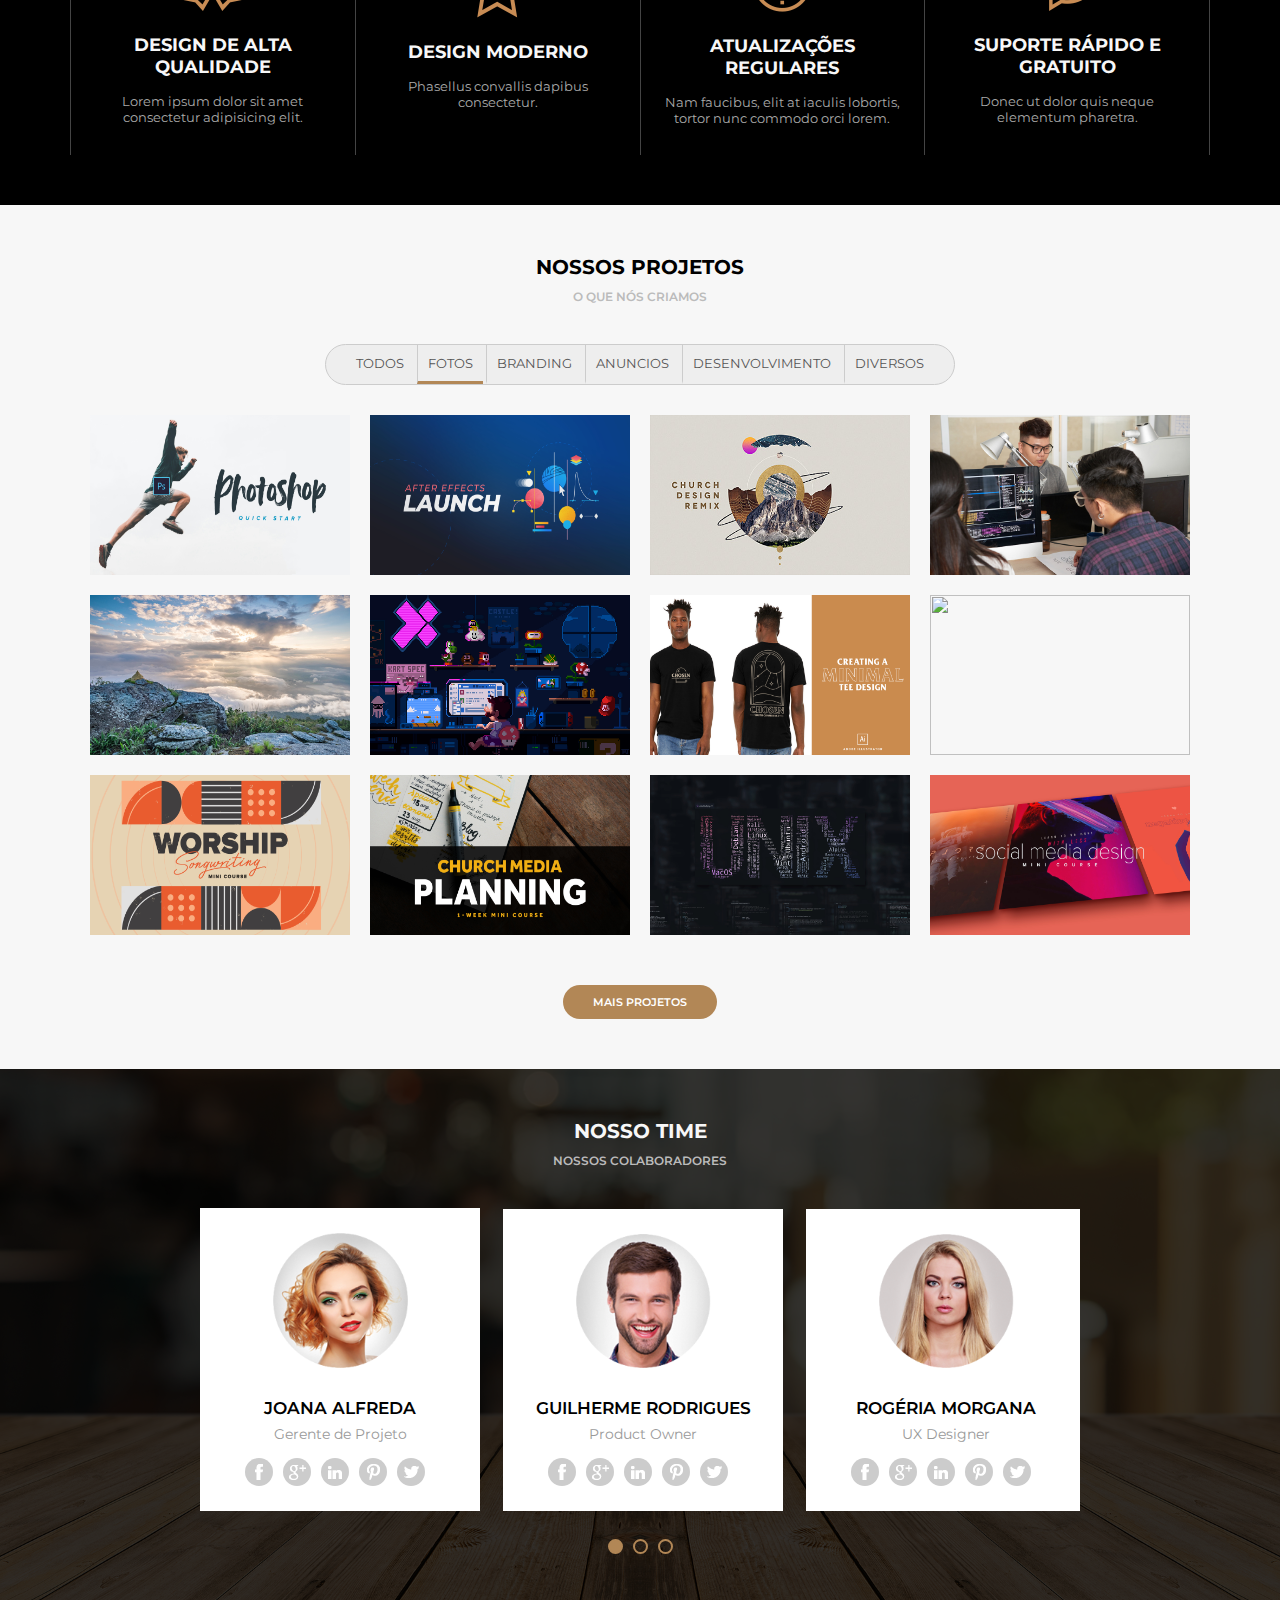
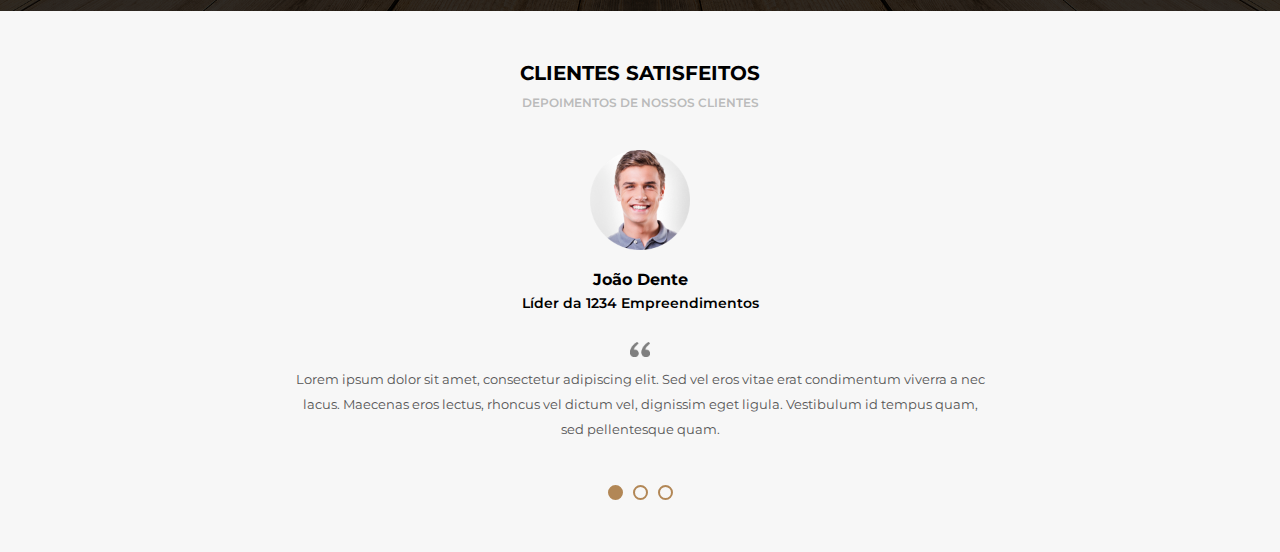
==== commit ad3f88d1: "Finalizada a sessão clientes satisfeitos" ====
--- a/index.html
+++ b/index.html
@@ -41,7 +41,7 @@
                 <div class="sliders" style='margin-left:0;'>
                     <div class="slide">
                         <div class="slidearea">
-                            <h1>Design é sobre<br><span>Comunicação</span></h1>
+                            <h1>Donec porta tellus <br><span>Vestibulum</span></h1>
                             <h2>Ligue +00 11 12345-6789</h2>
                             <a href="" class="button">Clique Aqui!</a>
                         </div>
@@ -82,7 +82,7 @@
                             <a href="" class="button">Leia Mais</a>
                         </div>
                         <div class="section-aboutus--right">
-                            <img src="media/programadores.jpg" alt="">
+                            <img src="media/time.jpg" alt="">
                         </div>
                     </div>
                 </div>
@@ -276,7 +276,7 @@
                                     <div class="slidearea">
                                         <img class="section-team--avatar" src="media/homem1.png" alt="">
                                         <div class="section-team--name">Guilherme Rodrigues</div>
-                                        <div class="section-team--role">Gerente de Produto</div>
+                                        <div class="section-team--role">Product Owner</div>
                                         <div class="section-team--social">
                                             <a href=""><img src="assets/images/facebook.png" alt=""></a>
                                             <a href=""><img src="assets/images/googleplus.png" alt=""></a>
@@ -312,6 +312,53 @@
             </section>
 
 
+            <!-- SESSÃO DE CLIENTES SATISFEITOS -->
+            
+            <section class="default light testimonials">
+                <div class="section-title">Clientes Satisfeitos</div>
+                <div class="section-desc">Depoimentos de nossos clientes</div>
+                <div class="section-body"> 
+                    <div class="section-testimonials">
+                        <div class="sliders" style='margin-left:0;'>
+                            <div class="slide">
+                                <div class="slidearea">
+                                    <img class="section-testimonials--avatar" src="media/homem2.png" />
+                                    <div class="section-testimonials--name">João Dente</div>
+                                    <div class="section-testimonials--role">Líder da 1234 Empreendimentos</div>
+                                    <img class="section-testimonials--quoteimg" src="assets/images/quote.png" />
+                                    <div class="section-testimonials--quote">Lorem ipsum dolor sit amet, consectetur adipiscing elit. Sed vel eros vitae erat condimentum viverra a nec lacus. Maecenas eros lectus, rhoncus vel dictum vel, dignissim eget ligula. Vestibulum id tempus quam, sed pellentesque quam.</div>   
+                                </div>
+                            </div>
+                            <div class="slide">
+                                <div class="slidearea">
+                                    <img class="section-testimonials--avatar" src="media/homem2.png" />
+                                    <div class="section-testimonials--name">João Dente</div>
+                                    <div class="section-testimonials--role">Líder da 1234 Empreendimentos</div>
+                                    <img class="section-testimonials--quoteimg" src="assets/images/quote.png" />
+                                    <div class="section-testimonials--quote">Lorem ipsum dolor sit amet, consectetur adipiscing elit. Sed vel eros vitae erat condimentum viverra a nec lacus. Maecenas eros lectus, rhoncus vel dictum vel, dignissim eget ligula. Vestibulum id tempus quam, sed pellentesque quam.</div>   
+                                </div>
+                            </div>
+                            <div class="slide">
+                                <div class="slidearea">
+                                    <img class="section-testimonials--avatar" src="media/homem2.png" />
+                                    <div class="section-testimonials--name">João Dente</div>
+                                    <div class="section-testimonials--role">Líder da 1234 Empreendimentos</div>
+                                    <img class="section-testimonials--quoteimg" src="assets/images/quote.png" />
+                                    <div class="section-testimonials--quote">Lorem ipsum dolor sit amet, consectetur adipiscing elit. Sed vel eros vitae erat condimentum viverra a nec lacus. Maecenas eros lectus, rhoncus vel dictum vel, dignissim eget ligula. Vestibulum id tempus quam, sed pellentesque quam.</div>   
+                                </div>
+                            </div>
+
+                            <div class="sliders-pointers">
+                                <div class="pointer active"></div>
+                                <div class="pointer"></div>
+                                <div class="pointer"></div>
+                            </div>
+                        </div>   
+                    </div>
+                </div>
+            </section>
+
+
         </main>     
     </body>
 </html>--- a/assets/css/style.css
+++ b/assets/css/style.css
@@ -70,7 +70,7 @@
     height: calc(100vh - 100px);
     background-color: #333;
     background-image: url(../images/bg.jpg);
-    bacbannerkground-size: cover;
+    background-size: cover;
     background-position: bottom;
     overflow: hidden;
 }
@@ -405,4 +405,77 @@
 }
 .section-team--social a:hover{
     background-color: #B28756;
+}
+
+
+/* SESSAO DE CLIENTES SATISFEITOS */
+.testimonials .section-body{
+    max-width: initial;
+}
+.section-testimonials{
+    overflow: hidden;
+}
+.section-testimonials .sliders{
+    width: 1000vw;
+    height: 100%;
+}
+.section-testimonials .slide{
+    width: 100vw;
+    height: 100%;
+    display: inline-block;
+}
+.section-testimonials .slidearea{
+    display: flex;
+    flex-direction: column;
+    justify-content: center;
+    align-items: center;
+    height: 100%;
+}
+.section-testimonials--avatar{
+    width: 100px;
+}
+.section-testimonials--name{
+    margin-top: 20px;
+    font-weight: bold;
+    font-size: 16px;
+}
+.section-testimonials--role{
+    font-size: 14px;
+    margin-top: 5px;
+    font-weight: 600;
+}
+.section-testimonials--quoteimg {
+    width:20px;
+    margin-top:30px;
+}
+.section-testimonials--quote{
+    margin-top: 10px;
+    font-size: 13px;
+    max-width: 700px;
+    color: #555;
+    text-align: center;
+    line-height: 25px;
+    margin-left: 30px;
+    margin-right: 30px;
+}
+
+.section-testimonials .sliders-pointers{
+    width: 100vw;
+    height: 20px;
+    display: flex;
+    justify-content: center;
+    align-items: center;
+    margin-top: 40px;
+}
+.section-testimonials .pointer {
+    width:15px;
+    height:15px;
+    border:2px solid #B28756;
+    border-radius:8px;
+    margin-left:5px;
+    margin-right:5px;
+    cursor:pointer;
+}
+.section-testimonials .pointer.active {
+    background-color:#B28756;
 }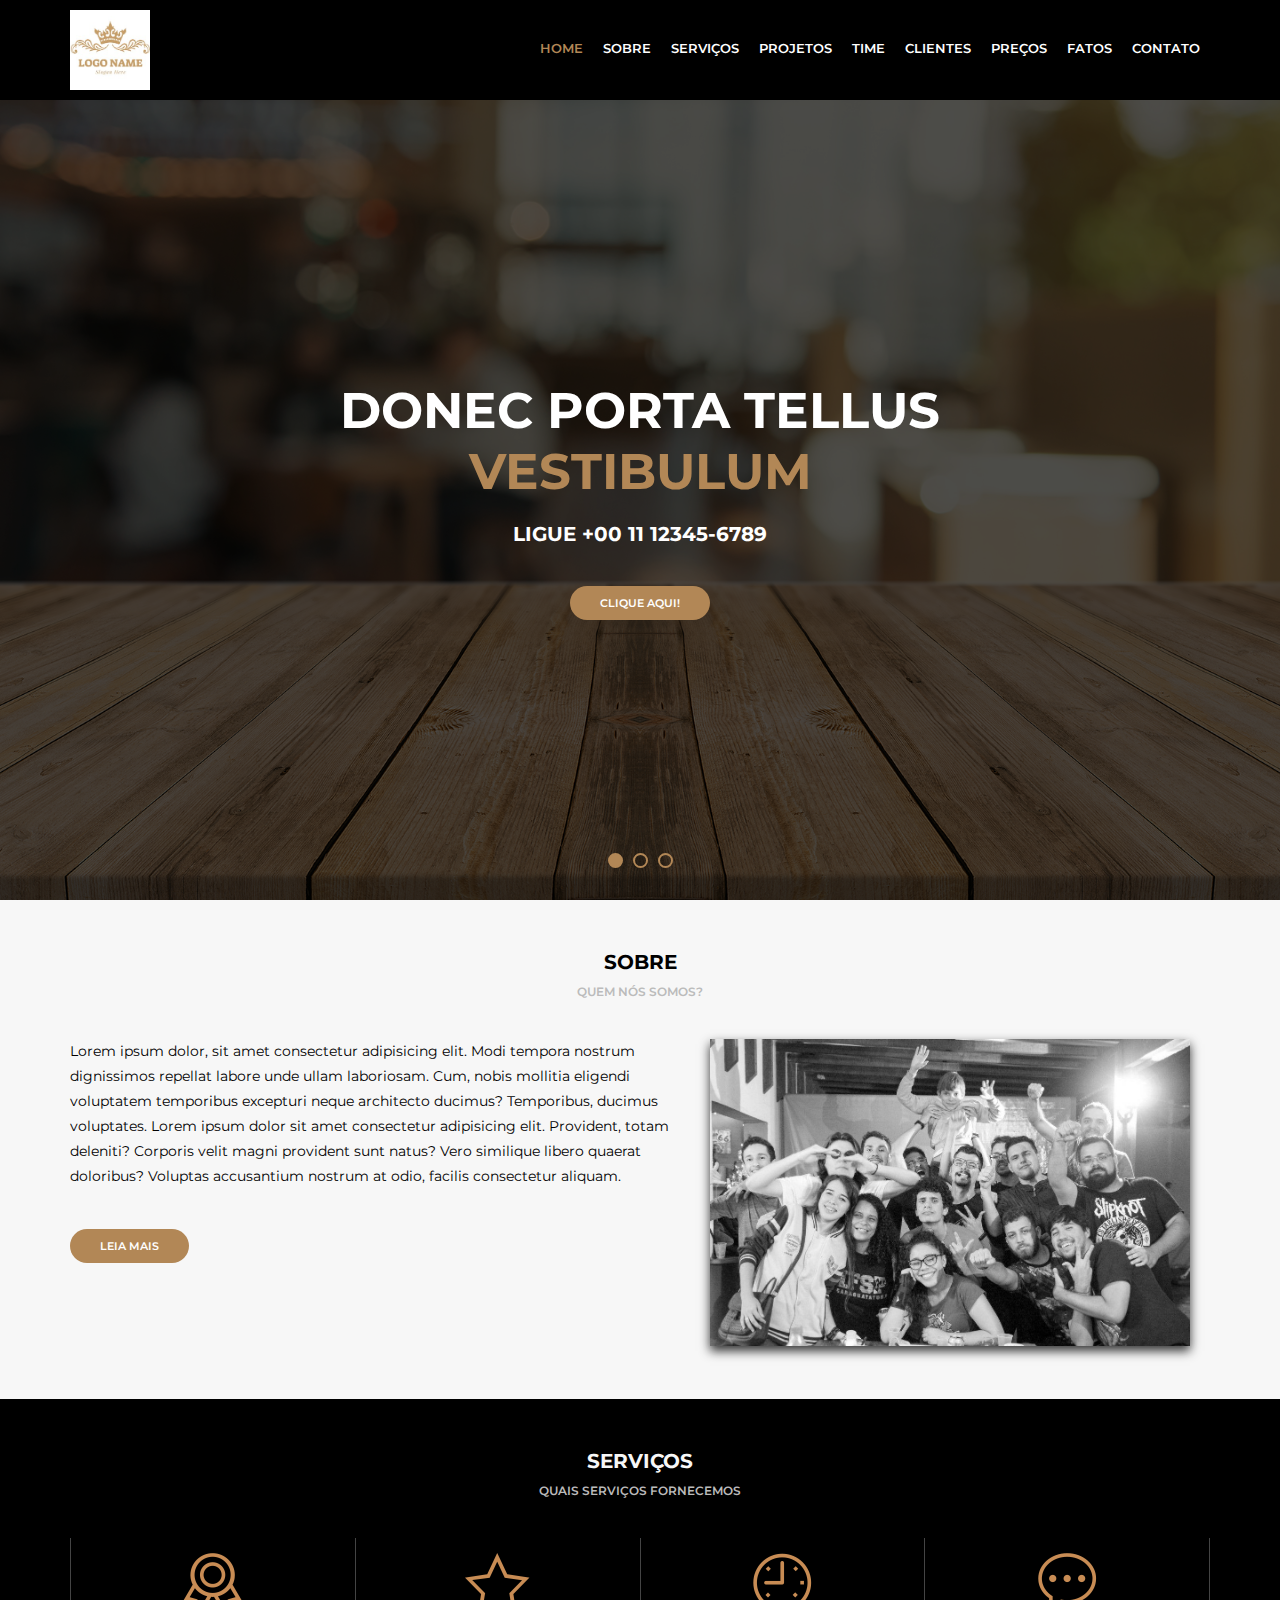
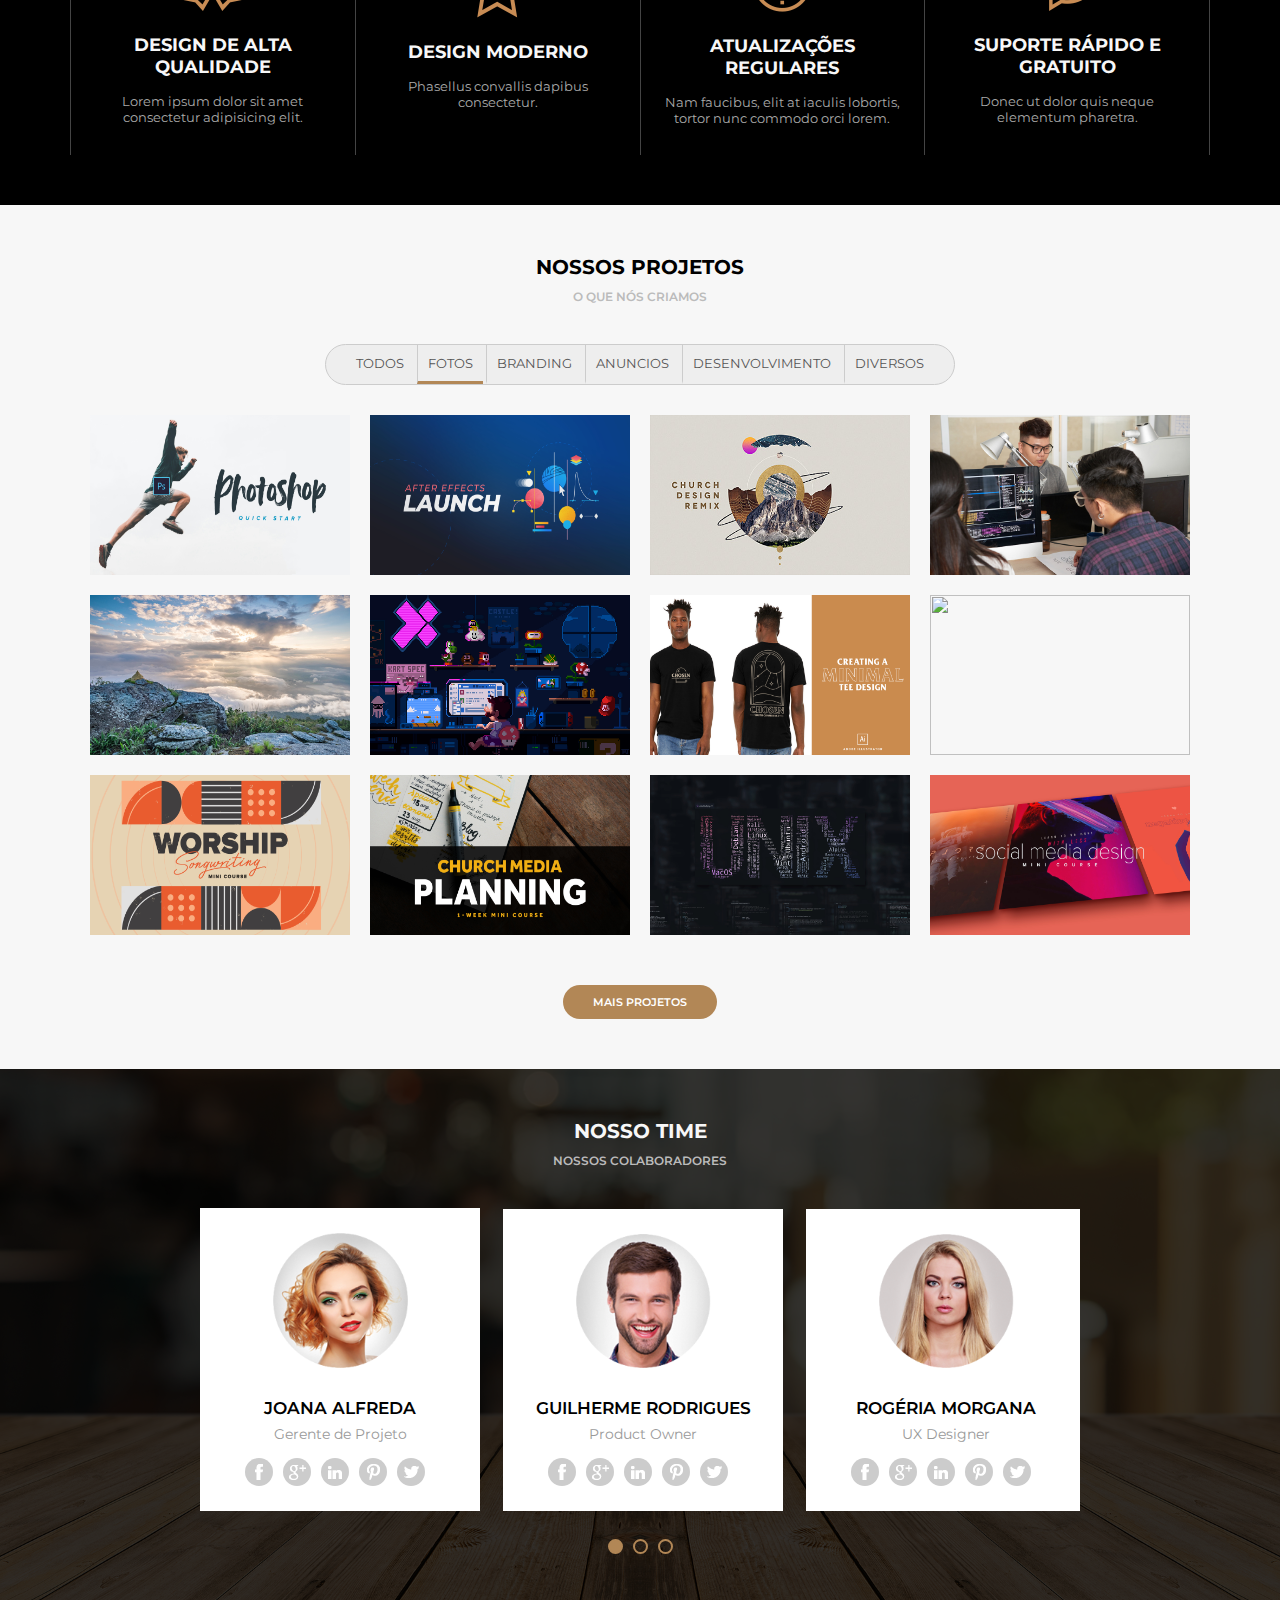
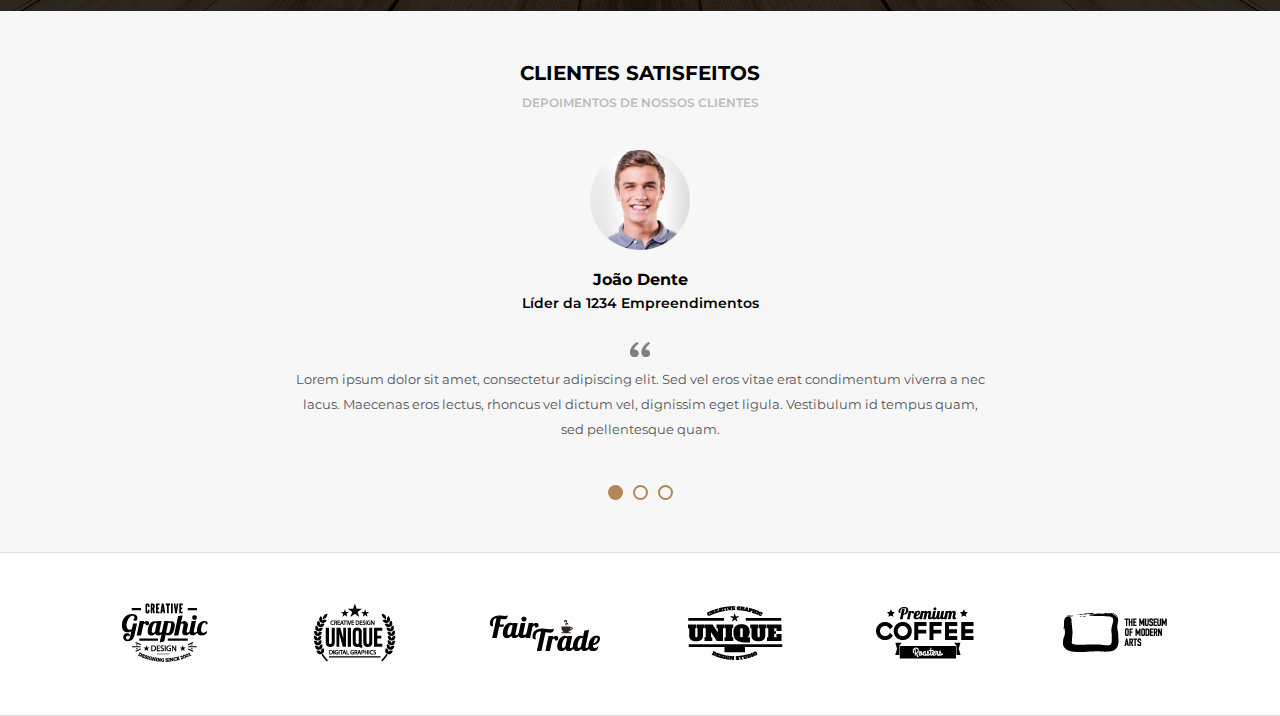
==== commit 042692f1: "Finalizada sessão de parceiros" ====
--- a/index.html
+++ b/index.html
@@ -358,7 +358,33 @@
                 </div>
             </section>
 
-
+            <!-- SESSÃO DE EMPRESAS PARCEIRAS -->
+            <section class="default section-companies">
+                <div class="section-body">
+                    <div class="section-companies--area">
+                        <div class="section-company">
+                            <img src="media/empresa1.png" />
+                        </div>
+                        <div class="section-company">
+                            <img src="media/empresa2.png" />
+                        </div>
+                        <div class="section-company">
+                            <img src="media/empresa3.png" />
+                        </div>
+                        <div class="section-company">
+                            <img src="media/empresa4.png" />
+                        </div>
+                        <div class="section-company">
+                            <img src="media/empresa5.png" />
+                        </div>
+                        <div class="section-company">
+                            <img src="media/empresa6.png" />
+                        </div>
+                    </div>
+                </div>
+            </section>
+
+            
         </main>     
     </body>
 </html>--- a/assets/css/style.css
+++ b/assets/css/style.css
@@ -478,4 +478,18 @@
 }
 .section-testimonials .pointer.active {
     background-color:#B28756;
+}
+
+/* SESSAO DE PARCEIROS */
+.section-companies{
+    border-top: 1px solid #DDD;
+    border-bottom: 1px solid #DDD;
+}
+.section-companies--area{
+    display: flex;
+    align-items: center;
+}
+.section-company{
+    flex: 1;
+    text-align: center;
 }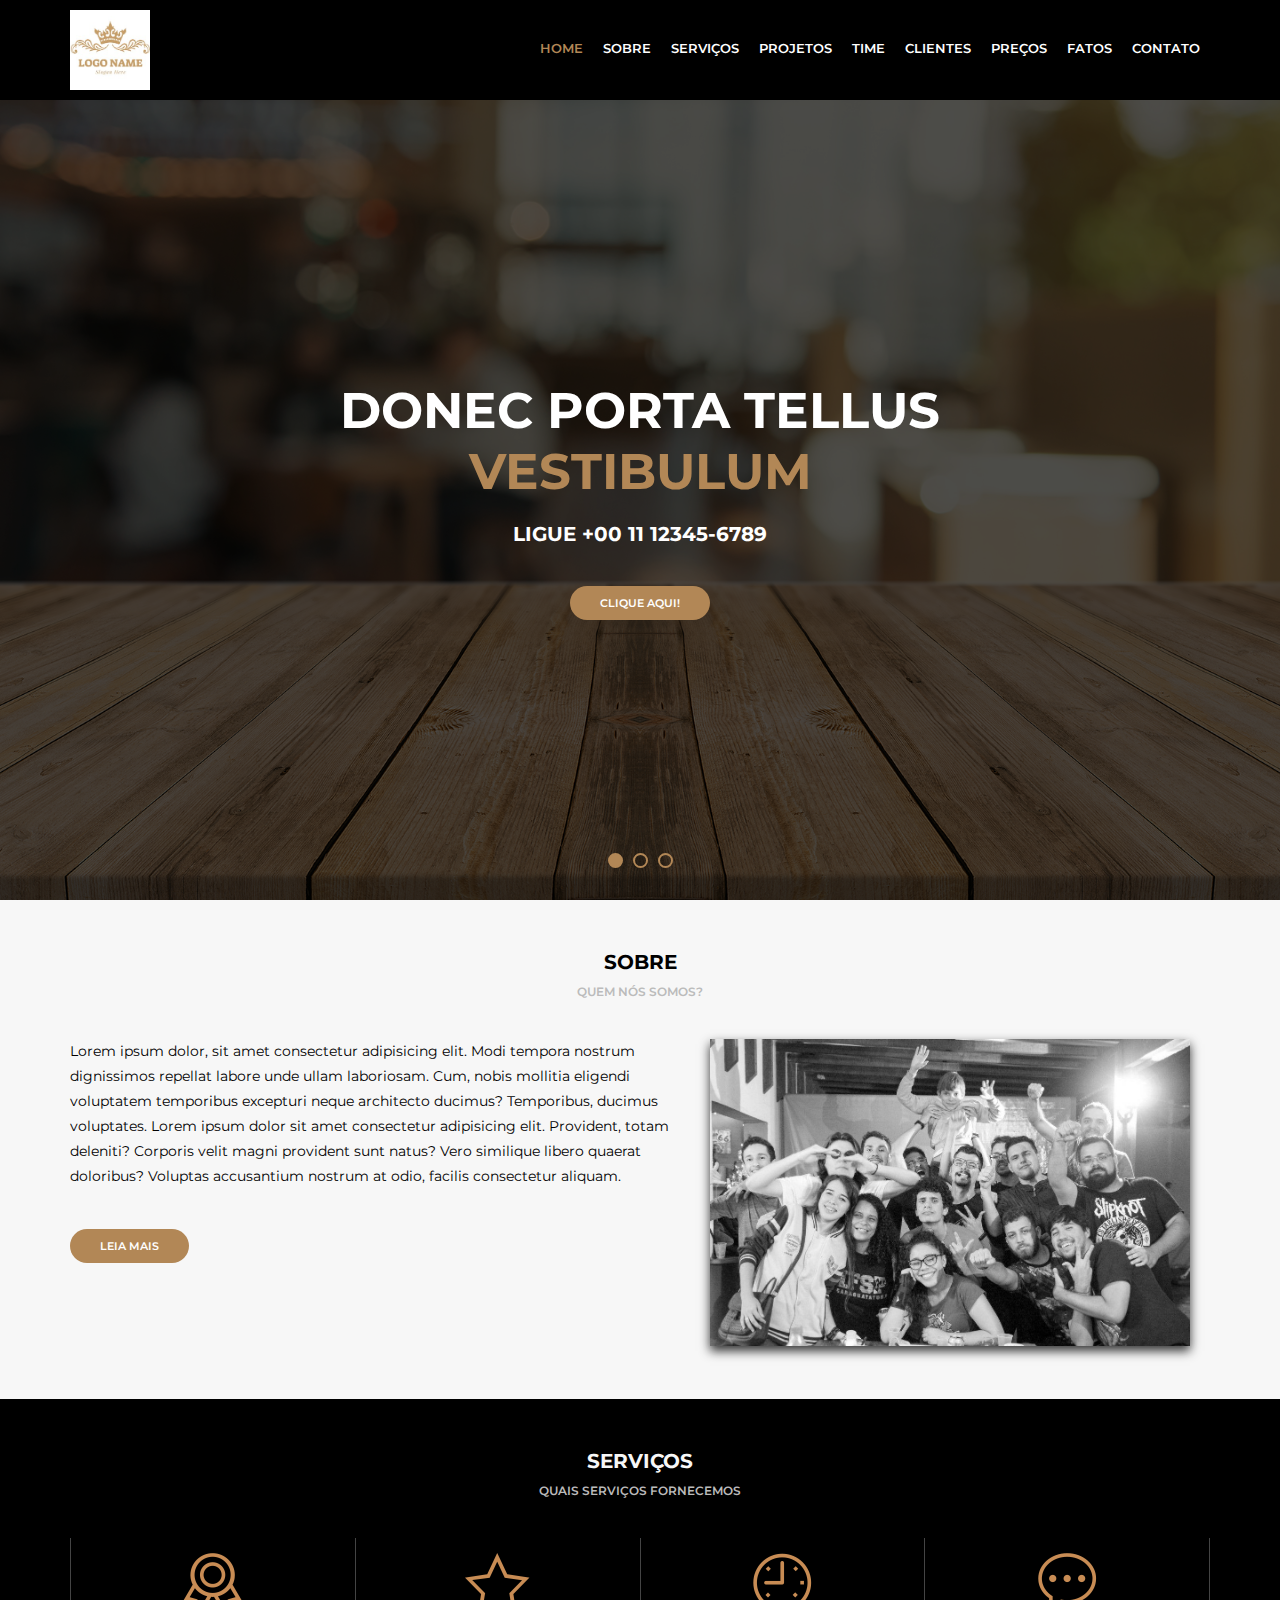
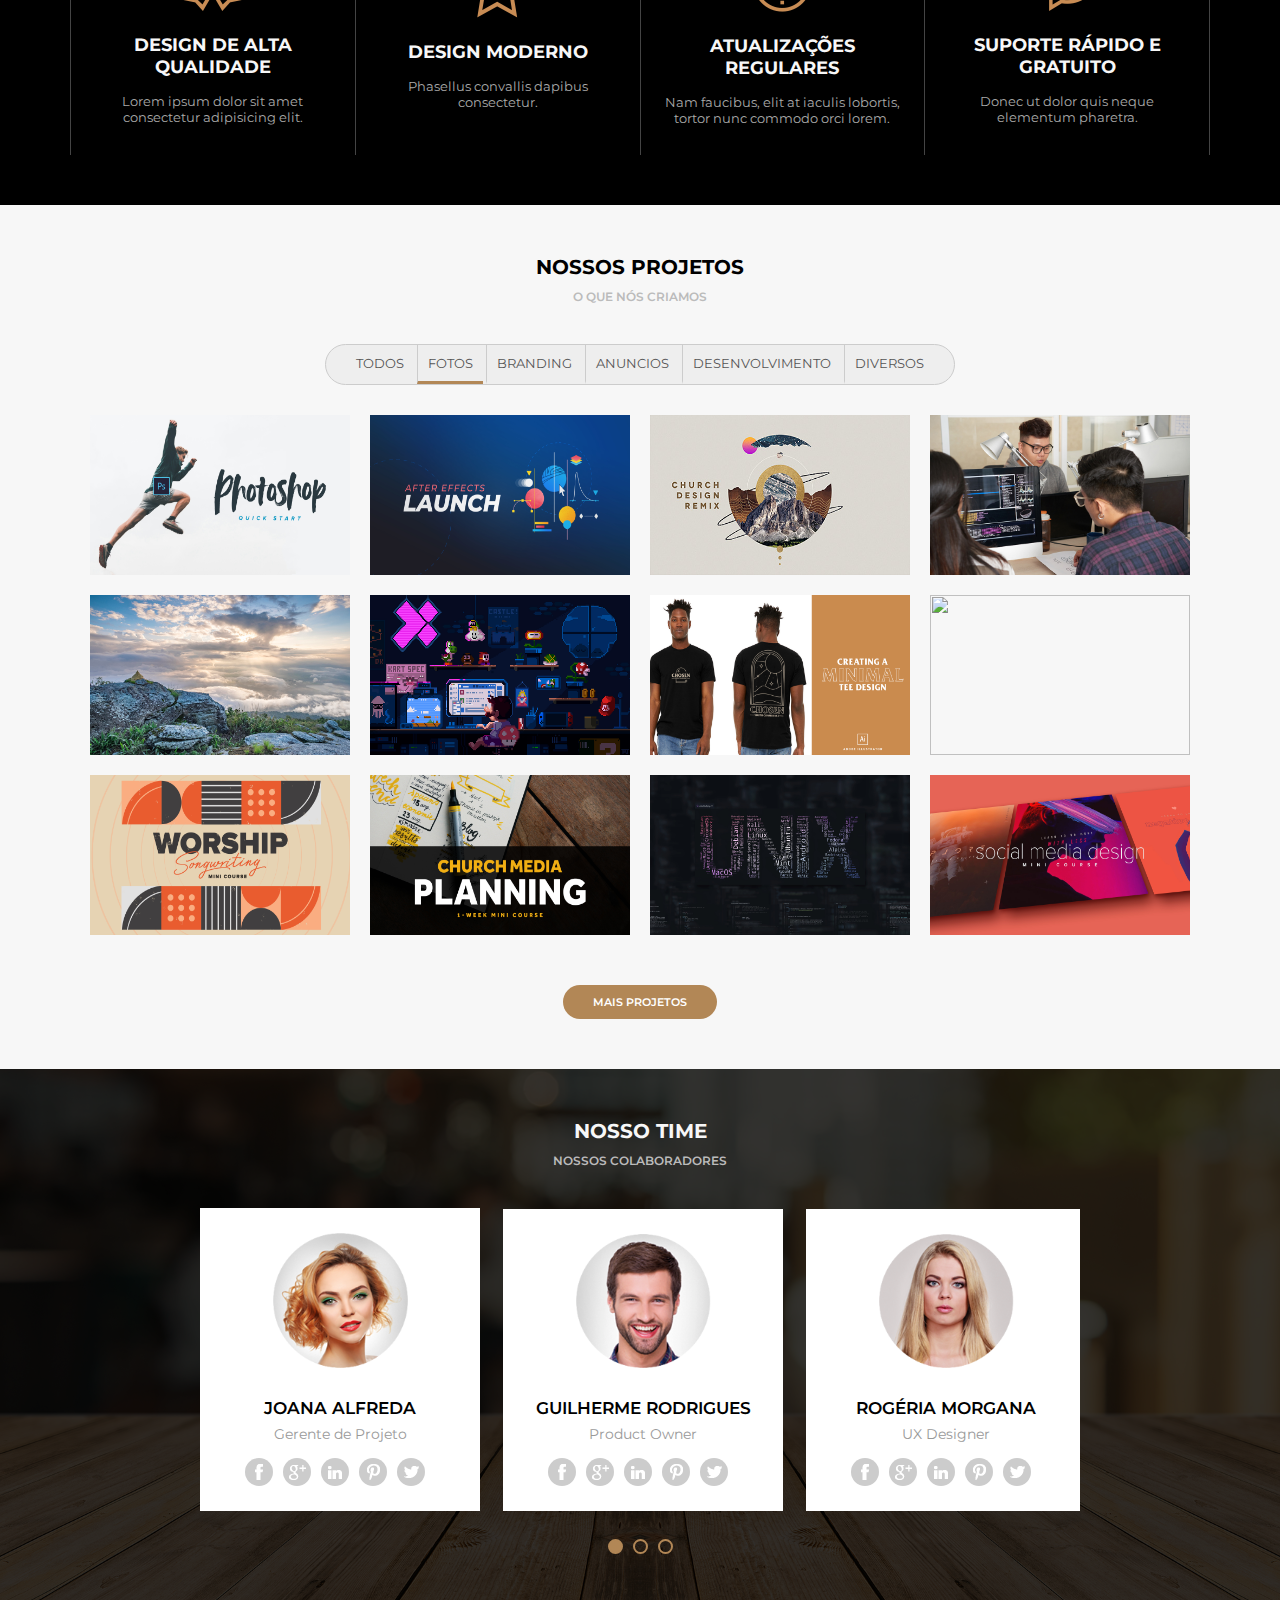
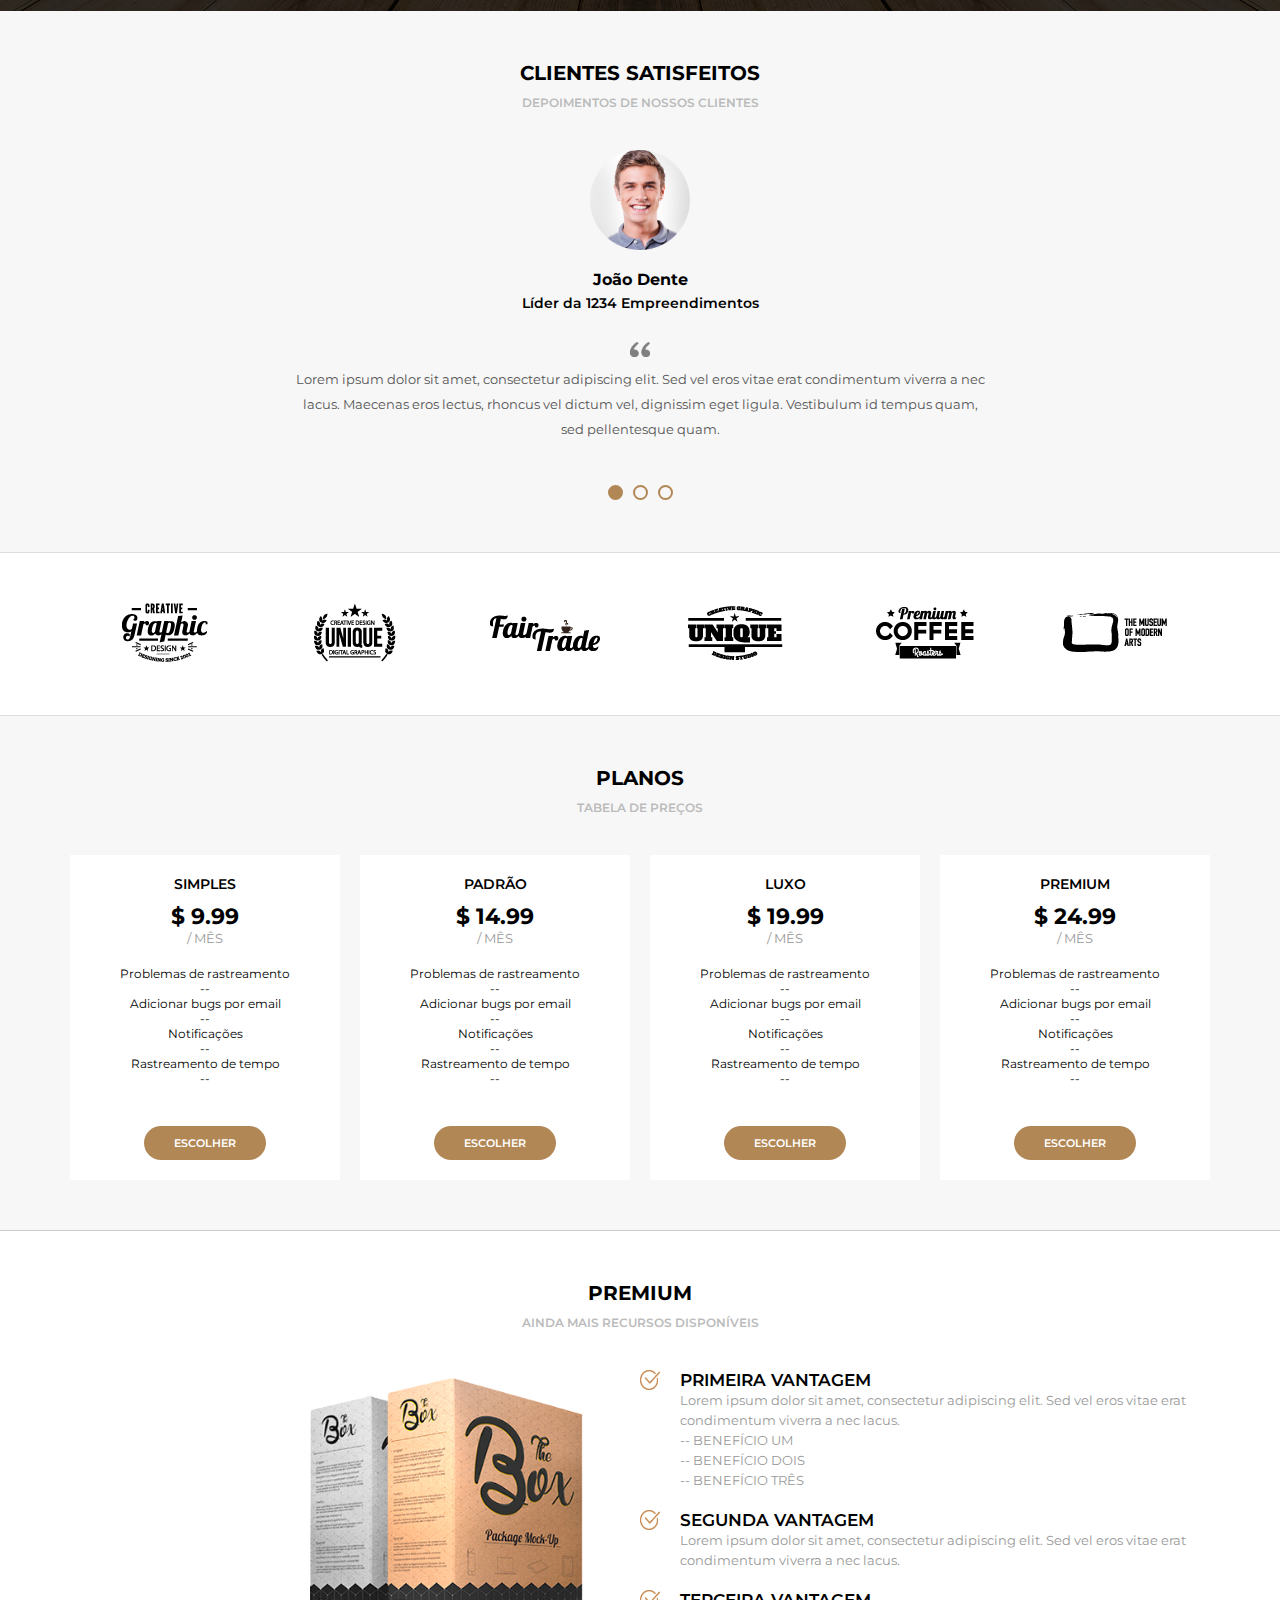
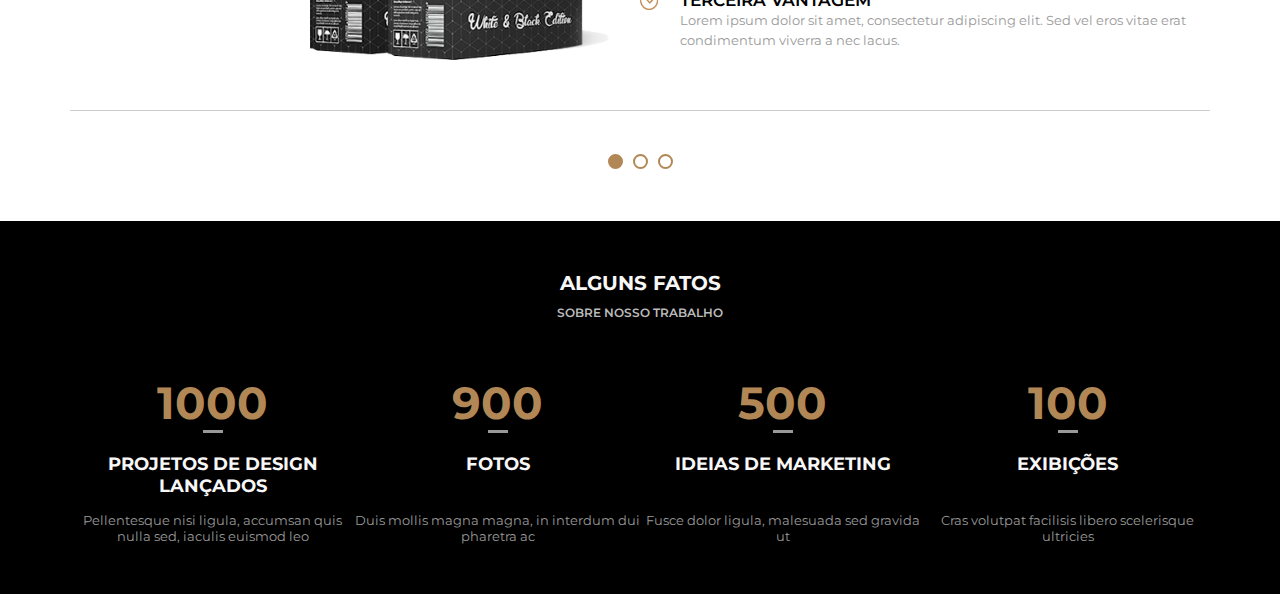
==== commit 24b5bc47: "Finalizada sessão premium e fatos" ====
--- a/index.html
+++ b/index.html
@@ -314,7 +314,7 @@
 
             <!-- SESSÃO DE CLIENTES SATISFEITOS -->
             
-            <section class="default light testimonials">
+            <section class="default light testimonials" id="clientes">
                 <div class="section-title">Clientes Satisfeitos</div>
                 <div class="section-desc">Depoimentos de nossos clientes</div>
                 <div class="section-body"> 
@@ -359,7 +359,7 @@
             </section>
 
             <!-- SESSÃO DE EMPRESAS PARCEIRAS -->
-            <section class="default section-companies">
+            <section class="default section-companies" id="precos">
                 <div class="section-body">
                     <div class="section-companies--area">
                         <div class="section-company">
@@ -384,7 +384,157 @@
                 </div>
             </section>
 
-            
+            <!-- SESSÃO DE PREÇOS -->
+            <section class="default light">
+                <div class="section-title">Planos</div>
+                <div class="section-desc">Tabela de preços</div>
+                <div class="section-body">
+                    <div class="section-price">
+                            <div class="section-price--item">
+                                <div class="section-price--item-name">Simples</div>
+                                <div class="section-price--item-money">$ 9.99</div>
+                                <div class="section-price--item-period">/ mês</div>
+                                <div class="section-price--item-point">Problemas de rastreamento<br/>--</div>
+                                <div class="section-price--item-point">Adicionar bugs por email<br/>--</div>
+                                <div class="section-price--item-point">Notificações<br/>--</div>
+                                <div class="section-price--item-point">Rastreamento de tempo<br/>--</div>
+                                <a href="" class="button button--dark">Escolher</a>
+                            </div>
+                            <div class="section-price--item">
+                                <div class="section-price--item-name">Padrão</div>
+                                <div class="section-price--item-money">$ 14.99</div>
+                                <div class="section-price--item-period">/ mês</div>
+                                <div class="section-price--item-point">Problemas de rastreamento<br/>--</div>
+                                <div class="section-price--item-point">Adicionar bugs por email<br/>--</div>
+                                <div class="section-price--item-point">Notificações<br/>--</div>
+                                <div class="section-price--item-point">Rastreamento de tempo<br/>--</div>
+                                <a href="" class="button button--dark">Escolher</a>
+                            </div>
+                            <div class="section-price--item">
+                                <div class="section-price--item-name">Luxo</div>
+                                <div class="section-price--item-money">$ 19.99</div>
+                                <div class="section-price--item-period">/ mês</div>
+                                <div class="section-price--item-point">Problemas de rastreamento<br/>--</div>
+                                <div class="section-price--item-point">Adicionar bugs por email<br/>--</div>
+                                <div class="section-price--item-point">Notificações<br/>--</div>
+                                <div class="section-price--item-point">Rastreamento de tempo<br/>--</div>
+                                <a href="" class="button button--dark">Escolher</a>
+                            </div>
+                            <div class="section-price--item">
+                                <div class="section-price--item-name">Premium</div>
+                                <div class="section-price--item-money">$ 24.99</div>
+                                <div class="section-price--item-period">/ mês</div>
+                                <div class="section-price--item-point">Problemas de rastreamento<br/>--</div>
+                                <div class="section-price--item-point">Adicionar bugs por email<br/>--</div>
+                                <div class="section-price--item-point">Notificações<br/>--</div>
+                                <div class="section-price--item-point">Rastreamento de tempo<br/>--</div>
+                                <a href="" class="button button--dark">Escolher</a>
+                            </div>
+                    </div>
+                </div>
+            </section>
+
+            <!-- SESSAO PREMIUM -->
+            <section class="default light premium">
+                <div class="section-title">Premium</div>
+                <div class="section-desc">Ainda mais recursos disponíveis</div>
+                <div class="section-body">
+                    <div class="section-premium">
+                        <div class="sliders" style="margin-left:0;">
+                            <div class="slide">
+                                <div class="slidearea">
+                                    <div class="section-premium--left">
+                                        <img src="media/livros.png" />
+                                    </div>
+                                    <div class="section-premium--right">
+                                            <div class="section-premium--item">
+                                                <img src="assets/images/check.png" />
+                                                <div>
+                                                    <h4>PRIMEIRA VANTAGEM</h4>
+                                                    Lorem ipsum dolor sit amet, consectetur adipiscing elit. Sed vel eros vitae erat condimentum viverra a nec lacus.<br/>
+                                                    -- BENEFÍCIO UM<br/>
+                                                    -- BENEFÍCIO DOIS<br/>
+                                                    -- BENEFÍCIO TRÊS
+                                                </div>
+                                            </div>
+                                            <div class="section-premium--item">
+                                                <img src="assets/images/check.png" />
+                                                <div>
+                                                    <h4>SEGUNDA VANTAGEM</h4>
+                                                    Lorem ipsum dolor sit amet, consectetur adipiscing elit. Sed vel eros vitae erat condimentum viverra a nec lacus.
+                                                </div>
+                                            </div>
+                                            <div class="section-premium--item">
+                                                <img src="assets/images/check.png" />
+                                                <div>
+                                                    <h4>TERCEIRA VANTAGEM</h4>
+                                                    Lorem ipsum dolor sit amet, consectetur adipiscing elit. Sed vel eros vitae erat condimentum viverra a nec lacus.
+                                                </div>
+                                            </div>
+                                    </div>
+                                </div>
+                            </div><div class="slide">
+                                <div class="slidearea">
+                                    ...
+                                </div>
+                            </div><div class="slide">
+                                <div class="slidearea">
+                                    ...
+                                </div>
+                            </div>
+                        </div>
+                        <div class="sliders-pointers">
+                            <div class="pointer active"></div>
+                            <div class="pointer"></div>
+                            <div class="pointer"></div>
+                        </div>
+                    </div>
+                </div>
+            </section>
+
+            <!-- ALGUNS FATOS-->
+            <section class="default dark">
+                <div class="section-title">Alguns fatos</div>
+                <div class="section-desc">Sobre nosso trabalho</div>
+                <div class="section-body">
+                    <div class="section-facts">
+                        <div class="section-fact">
+                            <h3>1000</h3>
+                            <div class="section-fact-line"></div>
+                            <h4>Projetos de Design Lançados</h4>                            
+                        </div>
+                        <div class="section-fact">
+                            <h3>900</h3>
+                            <div class="section-fact-line"></div>
+                            <h4>Fotos</h4>                            
+                        </div>
+                        <div class="section-fact">
+                            <h3>500</h3>
+                            <div class="section-fact-line"></div>
+                            <h4>Ideias de Marketing</h4>                            
+                        </div>
+                        <div class="section-fact">
+                            <h3>100</h3>
+                            <div class="section-fact-line"></div>
+                            <h4>Exibições</h4>                            
+                        </div>
+                        
+                    </div>
+                    <div class="section-fact-desc">
+                        <div class="section-fact--p">
+                            <p>Pellentesque nisi ligula, accumsan quis nulla sed, iaculis euismod leo</p>
+                        </div>
+                        <div class="section-fact--p">
+                            <p>Duis mollis magna magna, in interdum dui pharetra ac</p>
+                        </div>
+                        <div class="section-fact--p">
+                            <p>Fusce dolor ligula, malesuada sed gravida ut</p>
+                        </div>
+                        <div class="section-fact--p">
+                            <p>Cras volutpat facilisis libero scelerisque ultricies</p>
+                        </div>
+                    </div>                    
+                </div>
         </main>     
     </body>
 </html>--- a/assets/css/style.css
+++ b/assets/css/style.css
@@ -492,4 +492,163 @@
 .section-company{
     flex: 1;
     text-align: center;
+}
+
+/* SESSÃO DE PREÇOS */
+.section-price{
+    display: flex;
+}
+.section-price--item{
+    flex: 1;
+    background-color: #FFF;
+    margin-right: 20px;
+    padding: 20px;
+    text-align: center;
+}
+.section-price--item:last-child{
+    margin-right: 0;
+}
+.section-price--item-name{
+    text-transform: uppercase;
+    font-size: 14px;
+    font-weight: 600;
+}
+.section-price--item-money {
+    font-weight: bold;
+    font-size:22px;
+    margin-top:10px;
+}
+.section-price--item-period {
+    color:#999;
+    text-transform: uppercase;
+    margin-bottom:20px;
+}
+.section-price--item-point {
+    font-size:12px;
+}
+
+/* SESSÃO PREMIUM */
+
+.premium {
+    background-color:#FFF !important;
+    border-top:1px solid #CCC;
+}
+.premium .section-body {
+    max-width:initial;
+}
+.section-premium {
+    overflow:hidden;
+}
+.section-premium a {
+    margin-top:30px;
+}
+.section-premium .sliders {
+    width:1000vw;
+    height:100%;
+}
+.section-premium .slide {
+    width:100vw;
+    height:100%;
+    display:inline-block;
+}
+.section-premium .slidearea {
+    display:flex;
+    height:100%;
+    justify-content: center;
+    align-items:center;
+    max-width:1140px;
+    border-bottom:1px solid #CCC;
+    margin:auto;
+    padding-bottom:40px;
+}
+.section-premium--left {
+    flex:1;
+    text-align:right;
+}
+.section-premium--left img {
+    width:300px;
+    margin-right:30px;
+}
+.section-premium--right {
+    flex:1;
+}
+.section-premium--item {
+    display:flex;
+    margin-bottom:20px;
+}
+.section-premium--item img {
+    width:20px;
+    height:20px;
+    margin-right:20px;
+}
+.section-premium--item div {
+    flex:1;
+    color:#999;
+    line-height:20px;
+}
+.section-premium--item div h4 {
+    color:#000;
+    font-size:17px;
+    font-weight:600;
+}
+
+.section-premium .sliders-pointers {
+    width:100vw;
+    height:20px;
+    display:flex;
+    justify-content: center;
+    align-items: center;
+    margin-top:40px;
+}
+.section-premium .pointer {
+    width:15px;
+    height:15px;
+    border:2px solid #B28756;
+    border-radius:8px;
+    margin-left:5px;
+    margin-right:5px;
+    cursor:pointer;
+}
+.section-premium .pointer.active {
+    background-color:#B28756;
+}
+
+/* SESSÃO FATOS */
+.section-facts {
+    display:flex;
+}
+.section-fact {
+    flex:1;
+    text-align:center;
+    padding:15px;
+}
+.section-fact h3 {
+    color:#B28756;
+    font-size:45px;
+}
+.section-fact-line {
+    width:20px;
+    border-bottom:3px solid #999;
+    margin:auto;
+}
+.section-fact h4{
+    margin-top: 20px;
+    font-size: 18px;
+    text-transform: uppercase;
+}
+.section-fact p{
+    margin-top: 10px;
+    font-size: 13px;
+    color: #999;
+}
+
+.section-fact-desc {
+    display:flex;
+}
+.section-fact--p{
+    flex:1;
+    text-align:center;
+    font-size: 13px;
+    color: #999;
+
 }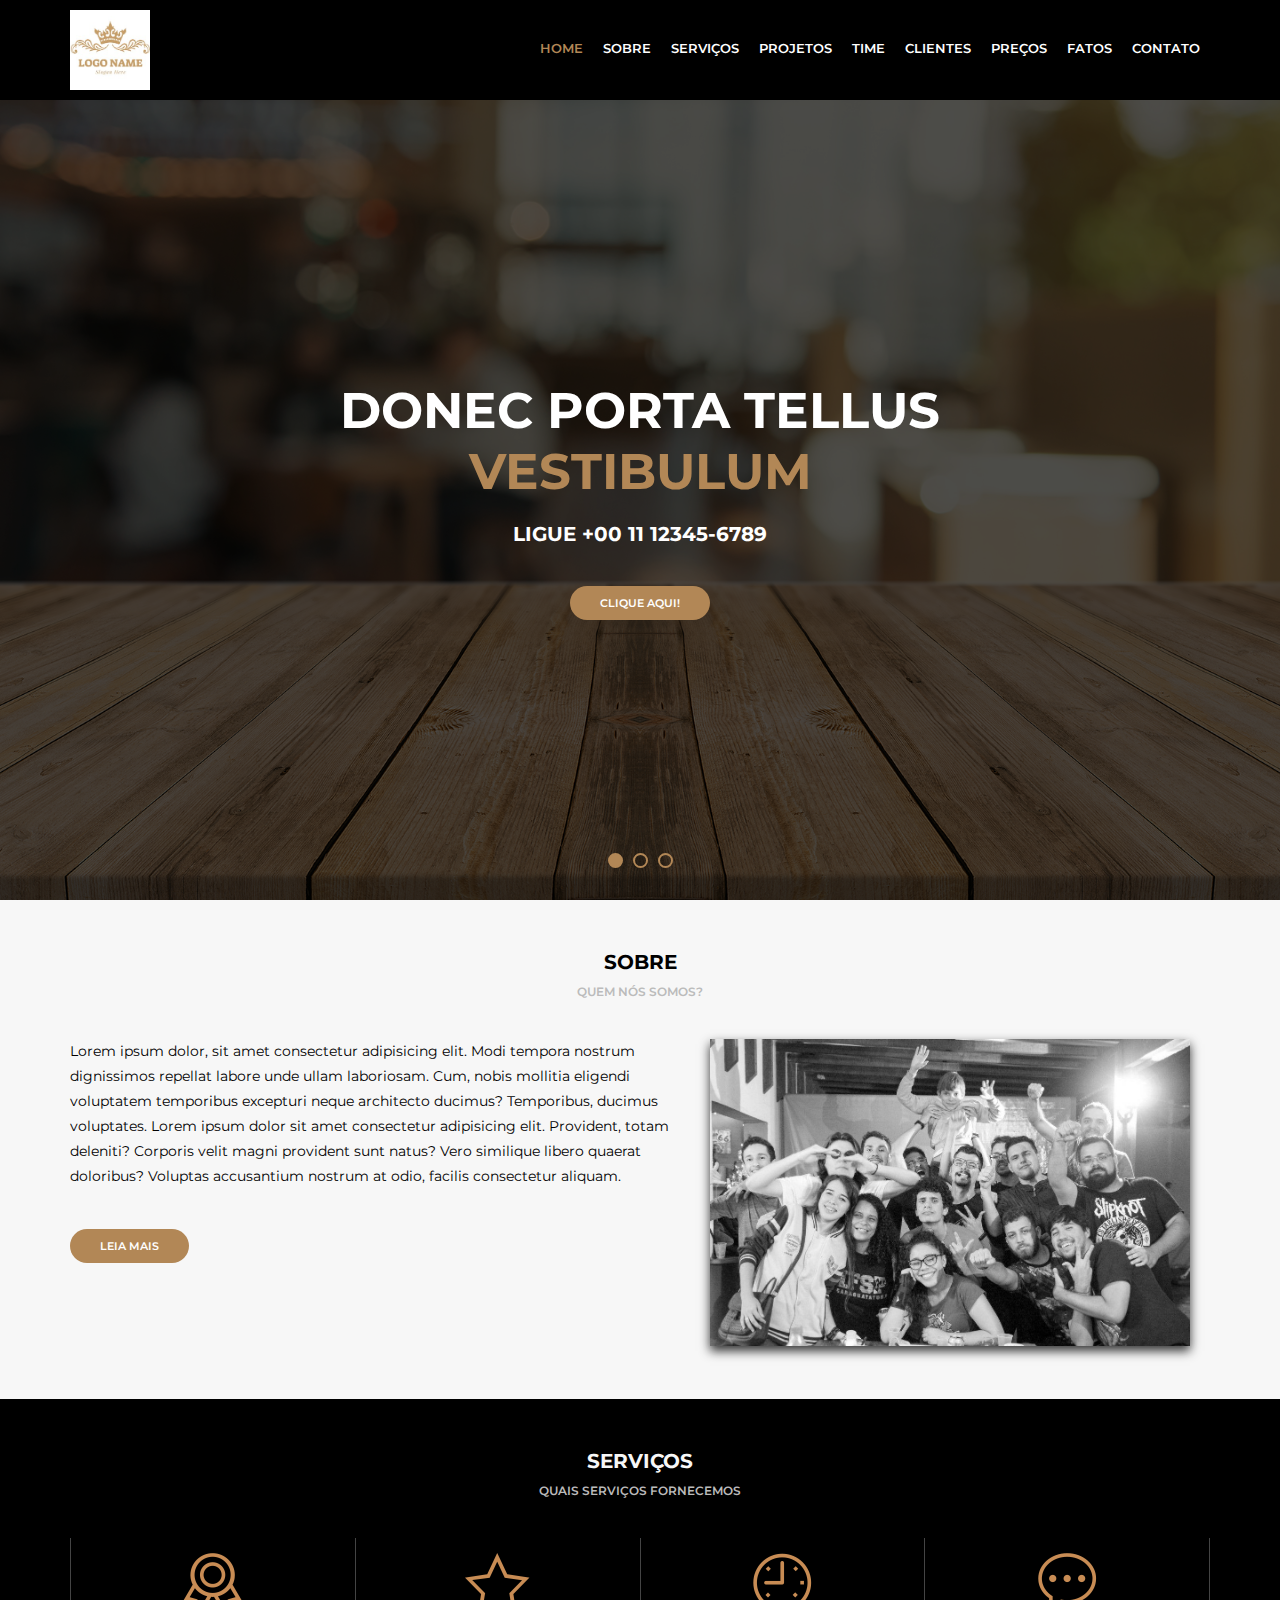
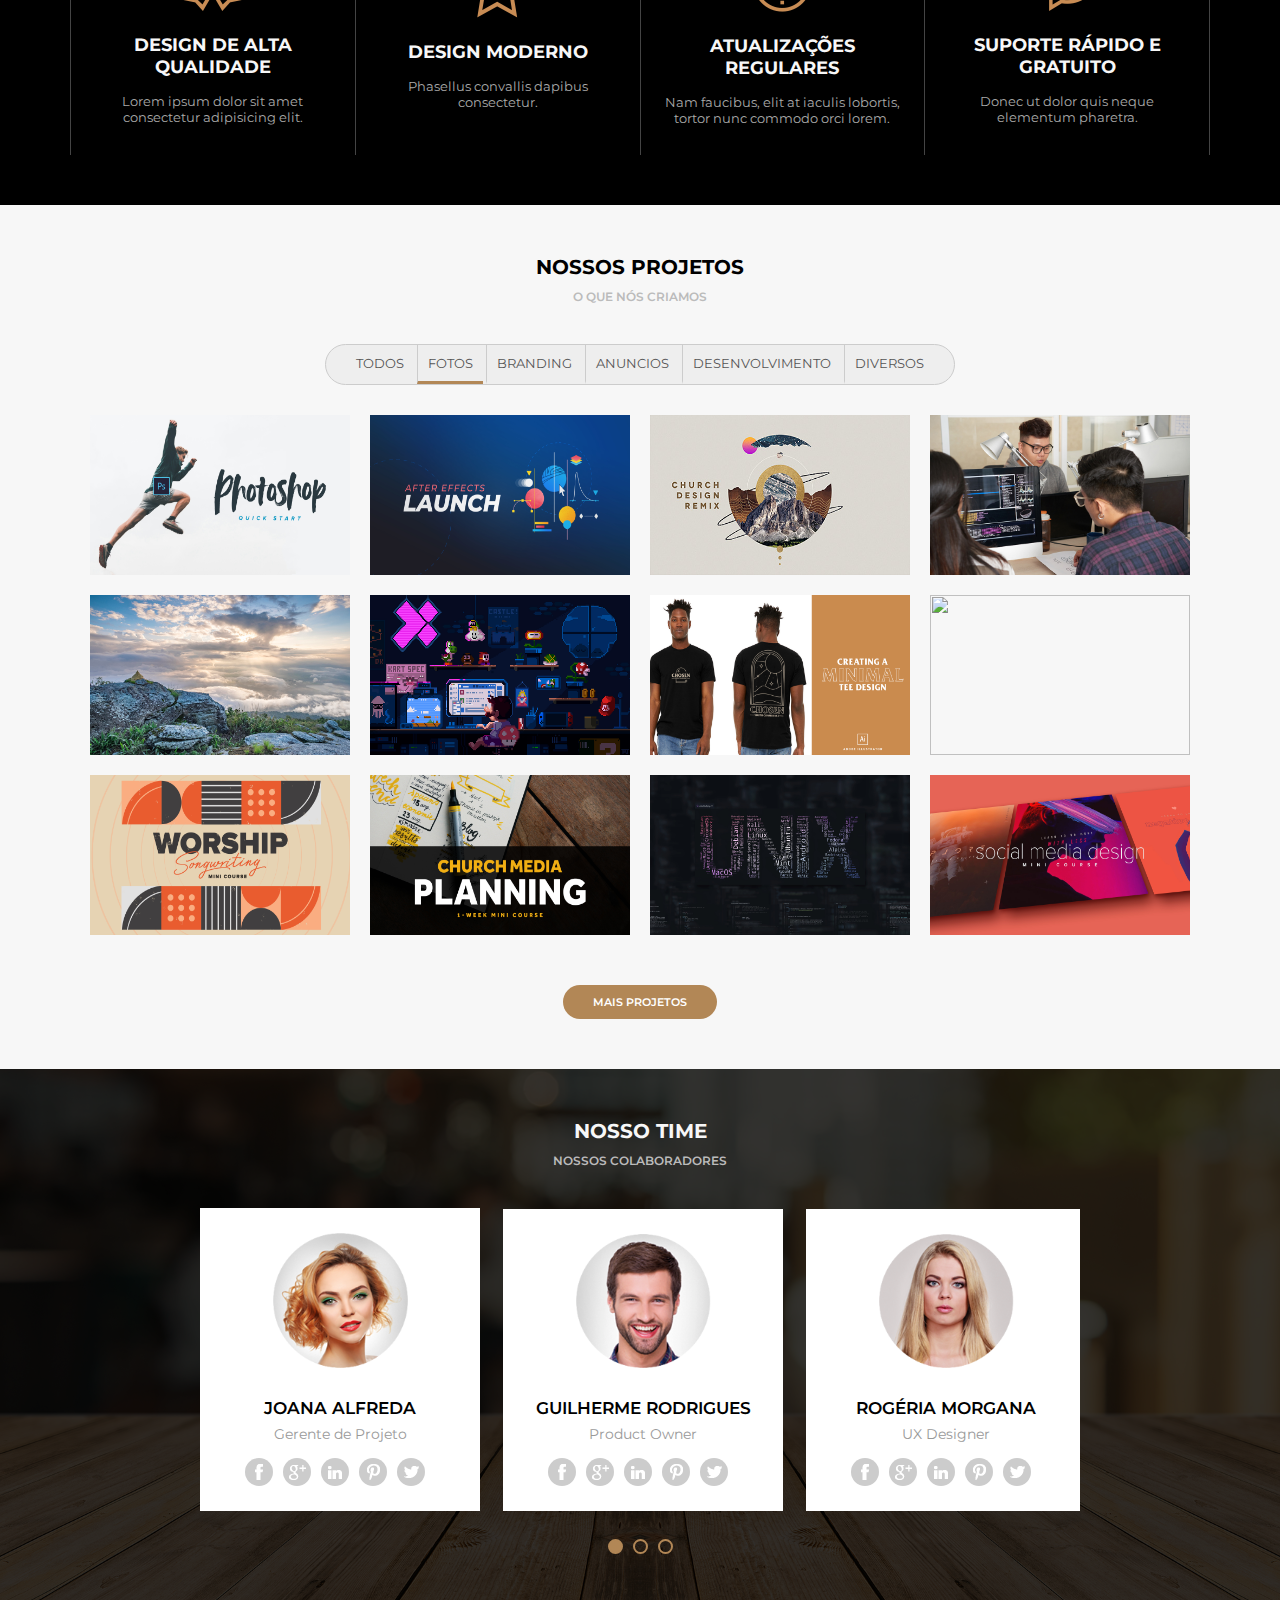
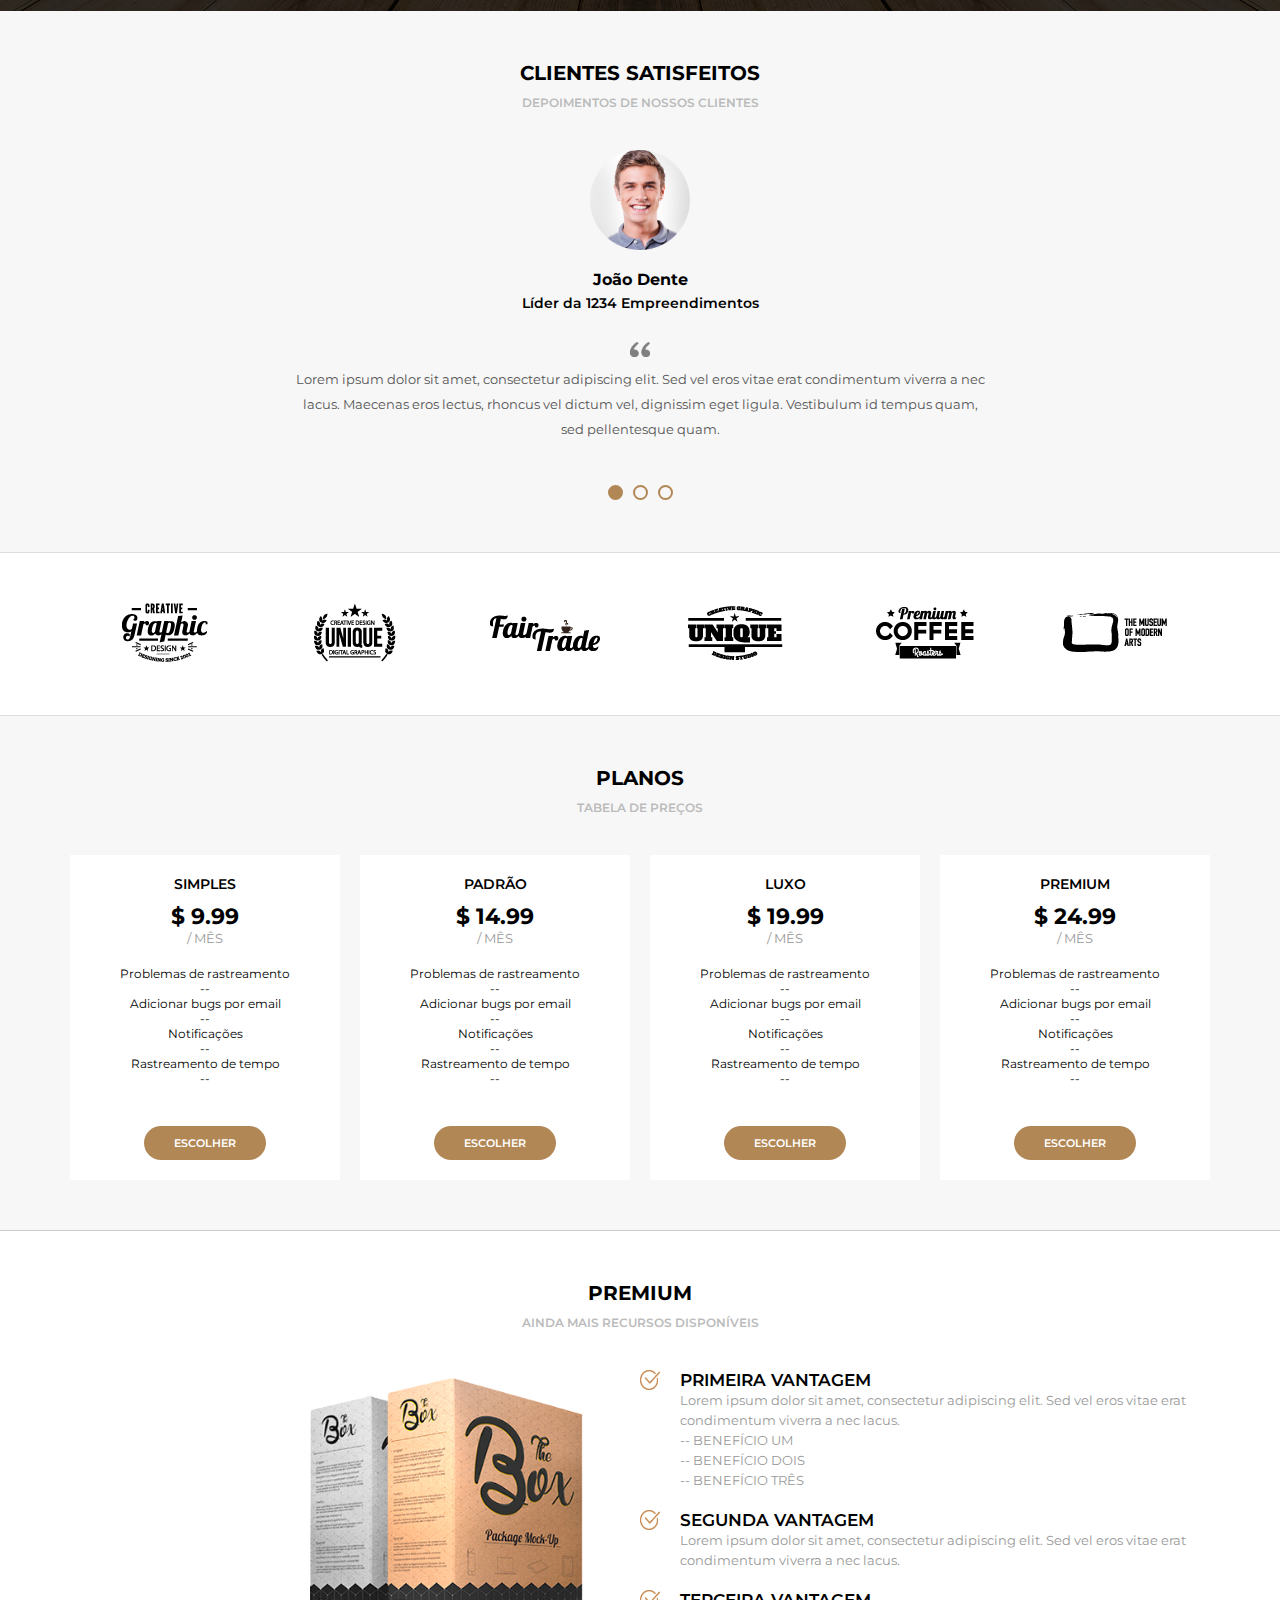
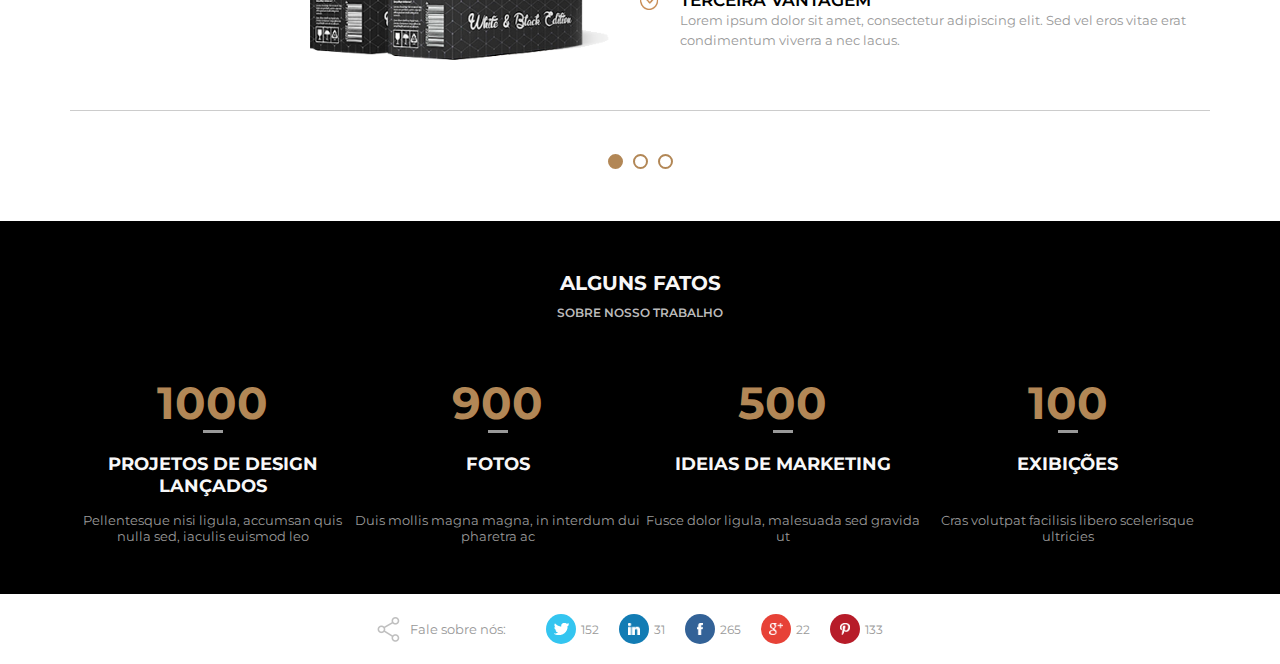
==== commit c128f885: "Finalizada a sessão compartilhar" ====
--- a/index.html
+++ b/index.html
@@ -493,7 +493,7 @@
             </section>
 
             <!-- ALGUNS FATOS-->
-            <section class="default dark">
+            <section class="default dark" id="fatos">
                 <div class="section-title">Alguns fatos</div>
                 <div class="section-desc">Sobre nosso trabalho</div>
                 <div class="section-body">
@@ -535,6 +535,45 @@
                         </div>
                     </div>                    
                 </div>
+            </section>
+
+            <!-- SESSÃO COMPARTILHE -->
+            <section class="section-share">
+                <div class="section-share--legend">
+                    <img src="assets/images/share.png" />
+                    Fale sobre nós:
+                </div>
+                <div class="section-share--item">
+                    <div class="section-share--icon twitter">
+                        <img src="assets/images/twitter.png" />
+                    </div>
+                    152
+                </div>
+                <div class="section-share--item">
+                    <div class="section-share--icon linkedin">
+                        <img src="assets/images/linkedin.png" />
+                    </div>
+                    31
+                </div>
+                <div class="section-share--item">
+                    <div class="section-share--icon facebook">
+                        <img src="assets/images/facebook.png" />
+                    </div>
+                    265
+                </div>
+                <div class="section-share--item">
+                    <div class="section-share--icon googleplus">
+                        <img src="assets/images/googleplus.png" />
+                    </div>
+                    22
+                </div>
+                <div class="section-share--item">
+                    <div class="section-share--icon pinterest">
+                        <img src="assets/images/pinterest.png" />
+                    </div>
+                    133
+                </div>
+            </section>
         </main>     
     </body>
 </html>--- a/assets/css/style.css
+++ b/assets/css/style.css
@@ -650,5 +650,56 @@
     text-align:center;
     font-size: 13px;
     color: #999;
-
+}
+
+/* ---------------- SESSÃO FALE SOBRE NÓS ------------------- */
+.section-share--icon.twitter{
+    background-color: #34C5F0;
+}
+.section-share--icon.linkedin {
+    background-color:#127cb4;
+}
+.section-share--icon.facebook {
+    background-color:#336297;
+}
+.section-share--icon.googleplus {
+    background-color:#e74237;
+}
+.section-share--icon.pinterest {
+    background-color:#b71c29;
+}
+.section-share{
+    display: flex;
+    justify-content: center;
+    align-items: center;
+    padding: 20px;
+    background-color: #FFF;
+    color: #999;
+}
+.section-share--legend{
+    display: flex;
+    align-items: center;
+    margin-right: 40px;
+}
+.section-share--legend img{
+    margin-right: 10px;
+}
+.section-share--item{
+    font-size: 12px;
+    margin-right: 20px;
+    display: flex;
+    align-items: center;
+    cursor: pointer;
+}
+.section-share--icon{
+    width: 30px;
+    height: 30px;
+    display: flex;
+    justify-content: center;
+    align-items: center;
+    border-radius: 15px;
+    margin-right: 5px;
+}
+.section-share--icon img{
+    height: 12px;
 }